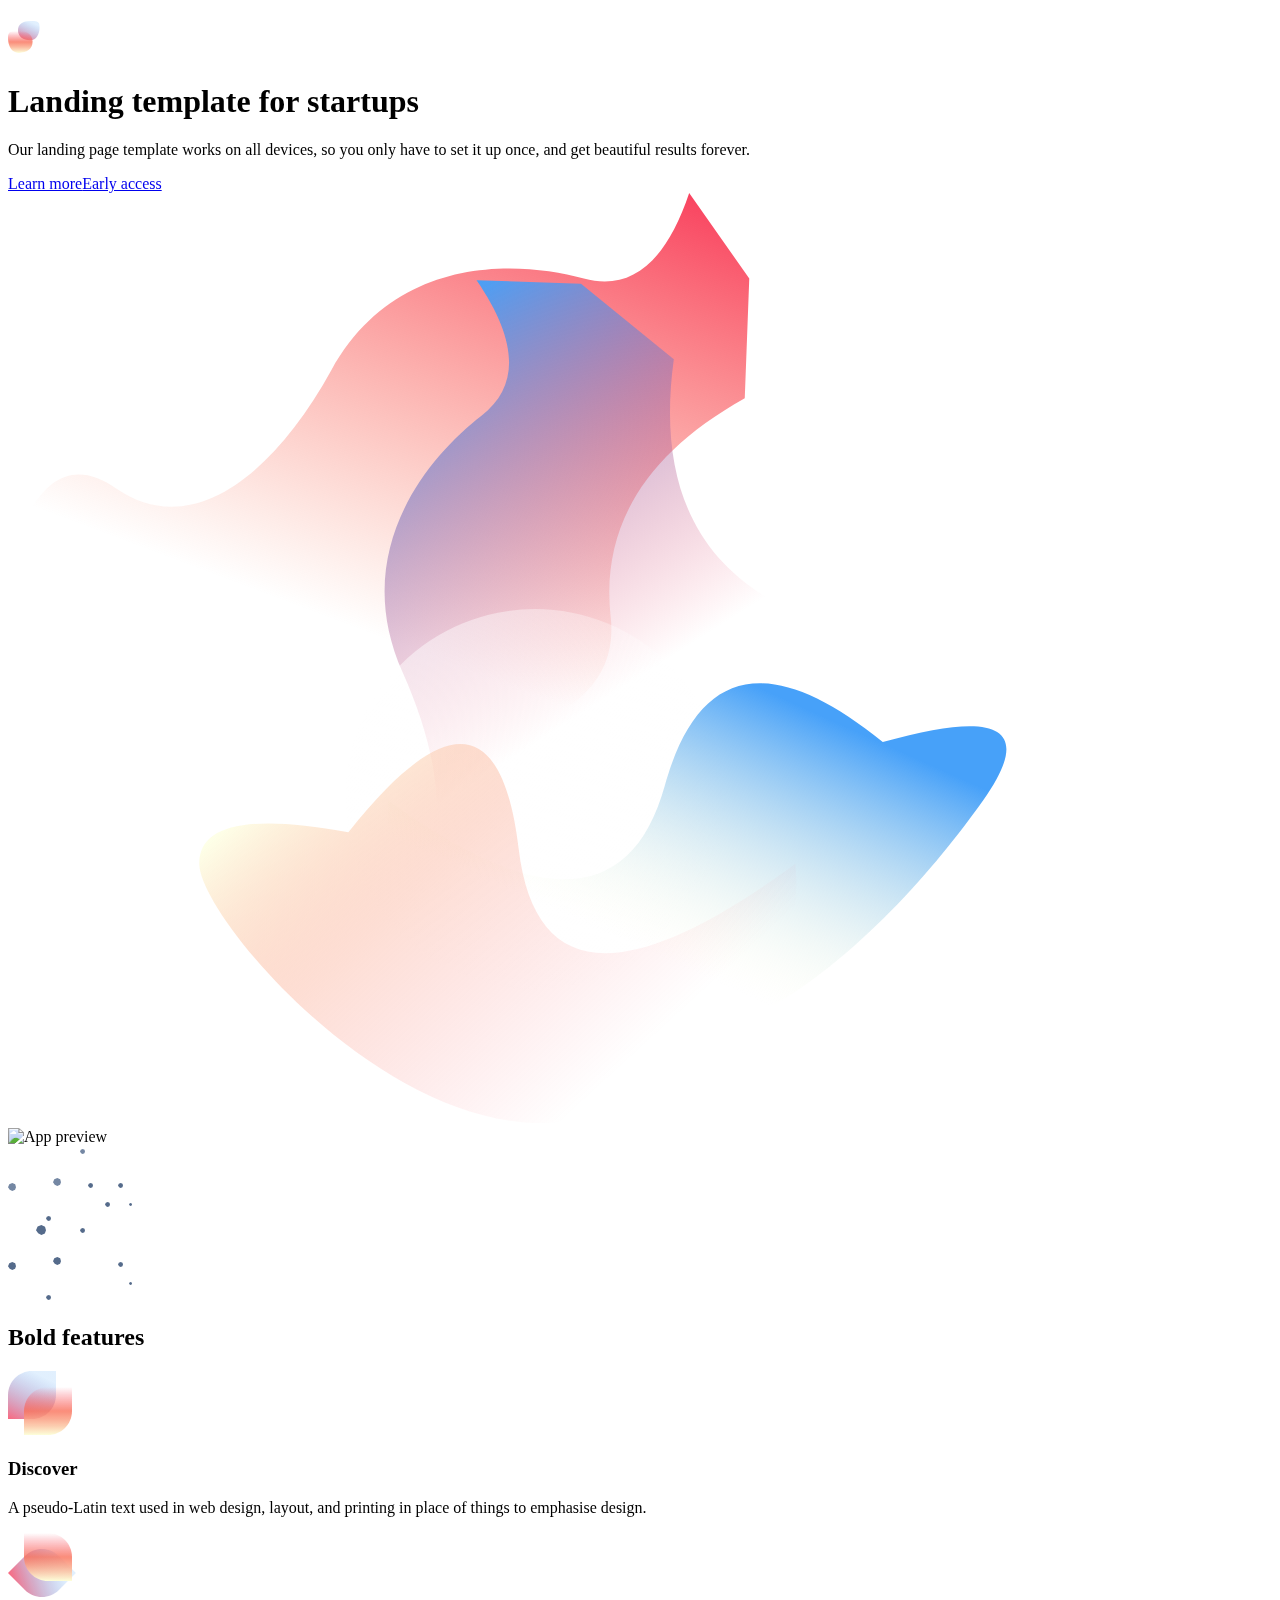
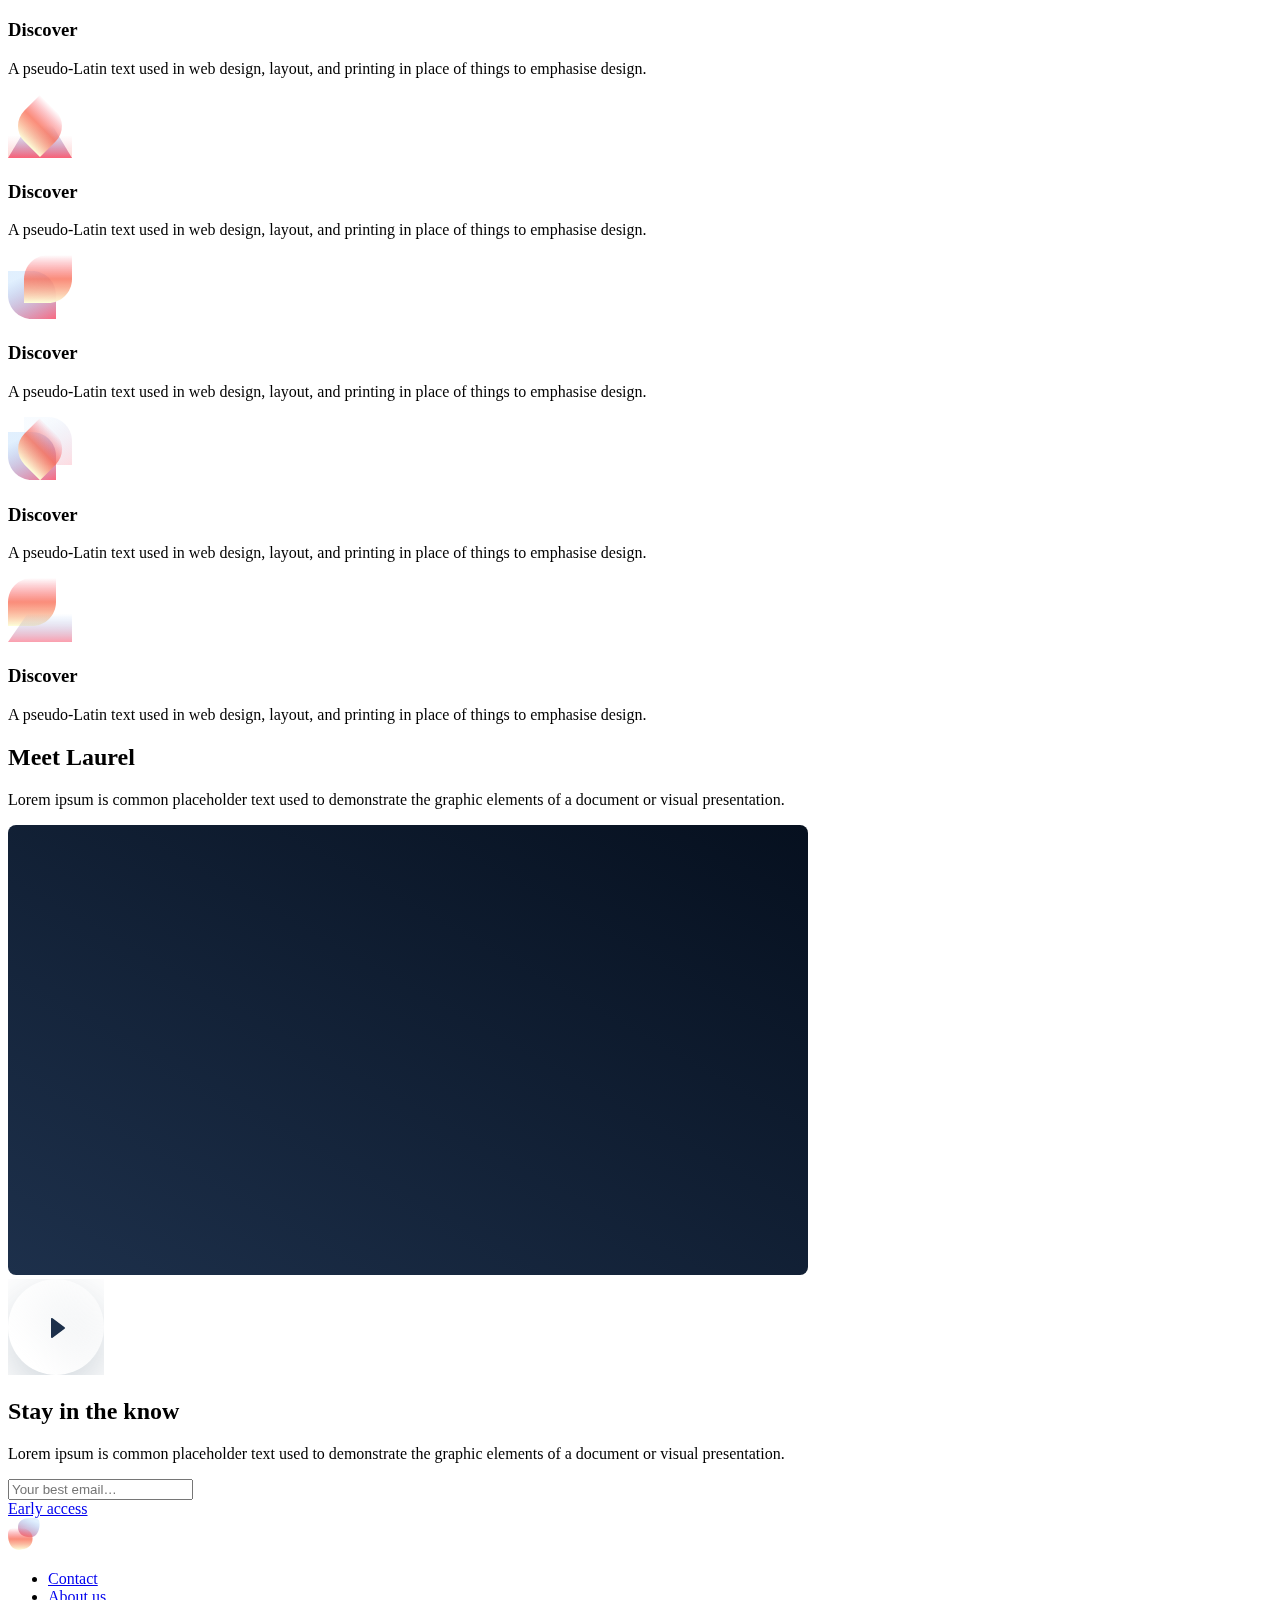
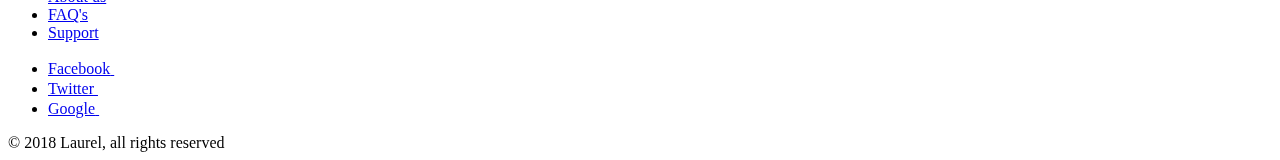
==== index.html @ 04297163 "Test 1 (to root dir)" ====
<!DOCTYPE html>
<html lang="en" class="no-js">
<head>
    <meta charset="utf-8">
    <meta http-equiv="X-UA-Compatible" content="IE=edge">
    <meta name="viewport" content="width=device-width, initial-scale=1">
    <title>Laurel Template</title>
    <link href="https://fonts.googleapis.com/css?family=Heebo:400,500,700|Playfair+Display:700" rel="stylesheet">
    <link rel="stylesheet" href="dist/css/style.css">
    <script src="https://unpkg.com/scrollreveal@4.0.0/dist/scrollreveal.min.js"></script>
</head>
<body class="is-boxed has-animations">
    <div class="body-wrap boxed-container">
        <header class="site-header">
            <div class="container">
                <div class="site-header-inner">
                    <div class="brand header-brand">
                        <h1 class="m-0">
                            <a href="#">
								<svg width="32" height="32" viewBox="0 0 32 32" xmlns="http://www.w3.org/2000/svg">
									<title>Laurel</title>
								    <defs>
								        <linearGradient x1="0%" y1="100%" x2="50%" y2="0%" id="logo-a">
								            <stop stop-color="#F9425F" stop-opacity=".8" offset="0%"/>
								            <stop stop-color="#47A1F9" stop-opacity=".16" offset="100%"/>
								        </linearGradient>
								        <linearGradient x1="50%" y1="100%" x2="50%" y2="0%" id="logo-b">
								            <stop stop-color="#FDFFDA" offset="0%"/>
								            <stop stop-color="#F97059" stop-opacity=".798" offset="49.935%"/>
								            <stop stop-color="#F9425F" stop-opacity="0" offset="100%"/>
								        </linearGradient>
								    </defs>
								    <g fill="none" fill-rule="evenodd">
								        <path d="M22 19.22c6.627 0 9.593-6.415 9.593-13.042C31.593-.45 28.627.007 22 .007S10 2.683 10 9.31c0 6.628 5.373 9.91 12 9.91z" fill="url(#logo-a)"/>
								        <path d="M13.666 31.889c7.547 0 10.924-7.307 10.924-14.854 0-7.547-3.377-7.027-10.924-7.027C6.118 10.008 0 13.055 0 20.603c0 7.547 6.118 11.286 13.666 11.286z" fill="url(#logo-b)" transform="matrix(-1 0 0 1 24.59 0)"/>
								    </g>
								</svg>
                            </a>
                        </h1>
                    </div>
                </div>
            </div>
        </header>

        <main>
            <section class="hero">
                <div class="container">
                    <div class="hero-inner">
						<div class="hero-copy">
	                        <h1 class="hero-title mt-0">Landing template for startups</h1>
	                        <p class="hero-paragraph">Our landing page template works on all devices, so you only have to set it up once, and get beautiful results forever.</p>
	                        <div class="hero-cta"><a class="button button-shadow" href="#">Learn more</a><a class="button button-primary button-shadow" href="#">Early access</a></div>
						</div>
						<div class="hero-app">
							<div class="hero-app-illustration">
								<svg width="999" height="931" xmlns="http://www.w3.org/2000/svg">
								    <defs>
								        <linearGradient x1="92.827%" y1="0%" x2="53.422%" y2="80.087%" id="hero-shape-a">
								            <stop stop-color="#F9425F" offset="0%"/>
								            <stop stop-color="#F97C58" stop-opacity="0" offset="100%"/>
								        </linearGradient>
								        <linearGradient x1="92.827%" y1="0%" x2="53.406%" y2="80.12%" id="hero-shape-b">
								            <stop stop-color="#47A1F9" offset="0%"/>
								            <stop stop-color="#F9425F" stop-opacity="0" offset="80.532%"/>
								            <stop stop-color="#FDFFDA" stop-opacity="0" offset="100%"/>
								        </linearGradient>
								        <linearGradient x1="8.685%" y1="23.733%" x2="85.808%" y2="82.837%" id="hero-shape-c">
								            <stop stop-color="#FFF" stop-opacity=".48" offset="0%"/>
								            <stop stop-color="#FFF" stop-opacity="0" offset="100%"/>
								        </linearGradient>
								        <linearGradient x1="79.483%" y1="15.903%" x2="38.42%" y2="70.124%" id="hero-shape-d">
								            <stop stop-color="#47A1F9" offset="0%"/>
								            <stop stop-color="#FDFFDA" stop-opacity="0" offset="100%"/>
								        </linearGradient>
								        <linearGradient x1="99.037%" y1="26.963%" x2="24.582%" y2="78.557%" id="hero-shape-e">
								            <stop stop-color="#FDFFDA" stop-opacity=".64" offset="0%"/>
								            <stop stop-color="#F97C58" stop-opacity=".24" offset="42.952%"/>
								            <stop stop-color="#F9425F" stop-opacity="0" offset="100%"/>
								        </linearGradient>
								    </defs>
								    <g fill="none" fill-rule="evenodd">
								        <g class="hero-shape-top">
											<g class="is-moving-object is-translating" data-translating-factor="280">
								            	<path d="M680.188 0c-23.36 69.79-58.473 98.3-105.34 85.531-70.301-19.152-189.723-21.734-252.399 91.442-62.676 113.175-144.097 167.832-215.195 118.57C59.855 262.702 24.104 287.85 0 370.988L306.184 566.41c207.164-4.242 305.67-51.612 295.52-142.11-10.152-90.497 34.533-163.55 134.054-219.16l4.512-119.609L680.188 0z" fill="url(#hero-shape-a)" transform="translate(1)"/>
											</g>
											<g class="is-moving-object is-translating" data-translating-factor="100">
												<path d="M817.188 222c-23.36 69.79-58.473 98.3-105.34 85.531-70.301-19.152-189.723-21.734-252.399 91.442-62.676 113.175-144.097 167.832-215.195 118.57-47.399-32.841-83.15-7.693-107.254 75.445L443.184 788.41c207.164-4.242 305.67-51.612 295.52-142.11-10.152-90.497 34.533-163.55 134.054-219.16l4.512-119.609L817.188 222z" fill="url(#hero-shape-b)" transform="rotate(-53 507.635 504.202)"/>
											</g>
								        </g>
								        <g transform="translate(191 416)">
											<g class="is-moving-object is-translating" data-translating-factor="50">
								            	<circle fill="url(#hero-shape-c)" cx="336" cy="190" r="190"/>
											</g>
											<g class="is-moving-object is-translating" data-translating-factor="80">
								            	<path d="M683.766 133.043c-112.048-90.805-184.688-76.302-217.92 43.508-33.23 119.81-125.471 124.8-276.722 14.972-3.156 120.356 53.893 200.09 171.149 239.203 175.882 58.67 346.695-130.398 423.777-239.203 51.388-72.536 17.96-92.03-100.284-58.48z" fill="url(#hero-shape-d)"/>
											</g>
											<g class="is-moving-object is-translating" data-translating-factor="100">
												<path d="M448.206 223.247c-97.52-122.943-154.274-117.426-170.26 16.55C261.958 373.775 169.717 378.766 1.222 254.77c-9.255 95.477 47.794 175.211 171.148 239.203 185.032 95.989 424.986-180.108 424.986-239.203 0-39.396-49.717-49.904-149.15-31.523z" fill="url(#hero-shape-e)" transform="matrix(-1 0 0 1 597.61 0)"/>
											</g>
										</g>
								    </g>
								</svg>
							</div>
							<img class="device-mockup" src="dist/images/iphone-mockup.png" alt="App preview">
                            <div class="hero-app-dots hero-app-dots-1">
								<svg width="124" height="75" xmlns="http://www.w3.org/2000/svg">
								    <g fill="none" fill-rule="evenodd">
								        <path fill="#FFF" d="M33.392 0l3.624 1.667.984 3.53-1.158 3.36L33.392 10l-3.249-1.639L28 5.196l1.62-3.674z"/>
								        <path fill="#7487A3" d="M74.696 3l1.812.833L77 5.598l-.579 1.68L74.696 8l-1.624-.82L72 5.599l.81-1.837z"/>
								        <path fill="#556B8B" d="M40.696 70l1.812.833.492 1.765-.579 1.68-1.725.722-1.624-.82L38 72.599l.81-1.837z"/>
								        <path fill="#7487A3" d="M4.314 37l2.899 1.334L8 41.157l-.926 2.688L4.314 45l-2.6-1.31L0 41.156l1.295-2.94zM49.314 32l2.899 1.334.787 2.823-.926 2.688L49.314 40l-2.6-1.31L45 36.156l1.295-2.94z"/>
								        <path fill="#556B8B" d="M99.696 56l1.812.833.492 1.765-.579 1.68-1.725.722-1.624-.82L97 58.599l.81-1.837zM112.696 37l1.812.833.492 1.765-.579 1.68-1.725.722-1.624-.82L110 39.599l.81-1.837zM82.696 37l1.812.833.492 1.765-.579 1.68-1.725.722-1.624-.82L80 39.599l.81-1.837zM122.618 57l1.087.5.295 1.059-.347 1.008-1.035.433-.975-.492-.643-.95.486-1.101z"/>
								    </g>
								</svg>
                            </div>
							<div class="hero-app-dots hero-app-dots-2">
								<svg width="124" height="75" xmlns="http://www.w3.org/2000/svg">
								    <g fill="none" fill-rule="evenodd">
								        <path fill="#556B8B" d="M33.392 0l3.624 1.667.984 3.53-1.158 3.36L33.392 10l-3.249-1.639L28 5.196l1.62-3.674zM74.696 3l1.812.833L77 5.598l-.579 1.68L74.696 8l-1.624-.82L72 5.599l.81-1.837zM40.696 70l1.812.833.492 1.765-.579 1.68-1.725.722-1.624-.82L38 72.599l.81-1.837zM4.314 37l2.899 1.334L8 41.157l-.926 2.688L4.314 45l-2.6-1.31L0 41.156l1.295-2.94zM49.314 32l2.899 1.334.787 2.823-.926 2.688L49.314 40l-2.6-1.31L45 36.156l1.295-2.94z"/>
								        <path fill="#FFF" d="M99.696 56l1.812.833.492 1.765-.579 1.68-1.725.722-1.624-.82L97 58.599l.81-1.837z"/>
								        <path fill="#556B8B" d="M112.696 37l1.812.833.492 1.765-.579 1.68-1.725.722-1.624-.82L110 39.599l.81-1.837z"/>
								        <path fill="#FFF" d="M82.696 37l1.812.833.492 1.765-.579 1.68-1.725.722-1.624-.82L80 39.599l.81-1.837z"/>
								        <path fill="#556B8B" d="M122.618 57l1.087.5.295 1.059-.347 1.008-1.035.433-.975-.492-.643-.95.486-1.101z"/>
								    </g>
								</svg>
							</div>
						</div>
                    </div>
                </div>
            </section>

            <section class="features section">
                <div class="container">
					<div class="features-inner section-inner has-bottom-divider">
						<h2 class="section-title mt-0">Bold features</h2>
                        <div class="features-wrap">
                            <div class="feature is-revealing">
                                <div class="feature-inner">
                                    <div class="feature-icon">
										<svg width="64" height="64" xmlns="http://www.w3.org/2000/svg">
										    <defs>
										        <linearGradient x1="0%" y1="100%" x2="50%" y2="0%" id="feature-1-a">
										            <stop stop-color="#F9425F" stop-opacity=".8" offset="0%"/>
										            <stop stop-color="#47A1F9" stop-opacity=".16" offset="100%"/>
										        </linearGradient>
										        <linearGradient x1="50%" y1="100%" x2="50%" y2="0%" id="feature-1-b">
										            <stop stop-color="#FDFFDA" offset="0%"/>
										            <stop stop-color="#F97059" stop-opacity=".798" offset="49.935%"/>
										            <stop stop-color="#F9425F" stop-opacity="0" offset="100%"/>
										        </linearGradient>
										    </defs>
										    <g fill="none" fill-rule="evenodd">
										        <path d="M24 48H0V24C0 10.745 10.745 0 24 0h24v24c0 13.255-10.745 24-24 24" fill="url(#feature-1-a)"/>
										        <path d="M40 64H16V40c0-13.255 10.745-24 24-24h24v24c0 13.255-10.745 24-24 24" fill="url(#feature-1-b)"/>
										    </g>
										</svg>
                                    </div>
                                    <h3 class="feature-title mt-24">Discover</h3>
                                    <p class="text-sm mb-0">A pseudo-Latin text used in web design, layout, and printing in place of things to emphasise design.</p>
                                </div>
                            </div>
							<div class="feature is-revealing">
                                <div class="feature-inner">
                                    <div class="feature-icon">
										<svg width="68" height="64" xmlns="http://www.w3.org/2000/svg">
										    <defs>
										        <linearGradient x1="0%" y1="100%" x2="50%" y2="0%" id="feature-2-a">
										            <stop stop-color="#F9425F" stop-opacity=".8" offset="0%"/>
										            <stop stop-color="#47A1F9" stop-opacity=".16" offset="100%"/>
										        </linearGradient>
										        <linearGradient x1="50%" y1="100%" x2="50%" y2="0%" id="feature-2-b">
										            <stop stop-color="#FDFFDA" offset="0%"/>
										            <stop stop-color="#F97059" stop-opacity=".798" offset="49.935%"/>
										            <stop stop-color="#F9425F" stop-opacity="0" offset="100%"/>
										        </linearGradient>
										    </defs>
										    <g fill="none" fill-rule="evenodd">
										        <path d="M9.941 63.941v-24c0-13.255 10.745-24 24-24h24v24c0 13.255-10.745 24-24 24h-24z" fill="url(#feature-2-a)" transform="rotate(45 33.941 39.941)"/>
										        <path d="M16 0v24c0 13.255 10.745 24 24 24h24V24C64 10.745 53.255 0 40 0H16z" fill="url(#feature-2-b)"/>
										    </g>
										</svg>
                                    </div>
                                    <h3 class="feature-title mt-24">Discover</h3>
                                    <p class="text-sm mb-0">A pseudo-Latin text used in web design, layout, and printing in place of things to emphasise design.</p>
                                </div>
                            </div>
                            <div class="feature is-revealing">
                                <div class="feature-inner">
                                    <div class="feature-icon">
										<svg width="64" height="64" xmlns="http://www.w3.org/2000/svg">
										    <defs>
										        <linearGradient x1="50%" y1="100%" x2="50%" y2="43.901%" id="feature-3-a">
										            <stop stop-color="#F97059" stop-opacity=".798" offset="0%"/>
										            <stop stop-color="#F9425F" stop-opacity="0" offset="100%"/>
										        </linearGradient>
										        <linearGradient x1="58.893%" y1="100%" x2="58.893%" y2="18.531%" id="feature-3-b">
										            <stop stop-color="#F9425F" stop-opacity=".8" offset="0%"/>
										            <stop stop-color="#47A1F9" stop-opacity="0" offset="100%"/>
										        </linearGradient>
										        <linearGradient x1="50%" y1="100%" x2="50%" y2="0%" id="feature-3-c">
										            <stop stop-color="#FDFFDA" offset="0%"/>
										            <stop stop-color="#F97059" stop-opacity=".798" offset="49.935%"/>
										            <stop stop-color="#F9425F" stop-opacity="0" offset="100%"/>
										        </linearGradient>
										    </defs>
										    <g fill="none" fill-rule="evenodd">
										        <path fill="url(#feature-3-a)" opacity=".32" d="M0 24h64v40H0z"/>
										        <path fill="url(#feature-3-b)" d="M40 24H24L0 64h64z"/>
										        <path d="M10 10v22c0 12.15 9.85 22 22 22h22V32c0-12.15-9.85-22-22-22H10z" fill="url(#feature-3-c)" transform="rotate(45 32 32)"/>
										    </g>
										</svg>
                                    </div>
                                    <h3 class="feature-title mt-24">Discover</h3>
                                    <p class="text-sm mb-0">A pseudo-Latin text used in web design, layout, and printing in place of things to emphasise design.</p>
                                </div>
                            </div>
                            <div class="feature is-revealing">
                                <div class="feature-inner">
                                    <div class="feature-icon">
										<svg width="64" height="64" xmlns="http://www.w3.org/2000/svg">
										    <defs>
										        <linearGradient x1="0%" y1="100%" x2="50%" y2="0%" id="feature-4-a">
										            <stop stop-color="#F9425F" stop-opacity=".8" offset="0%"/>
										            <stop stop-color="#47A1F9" stop-opacity=".16" offset="100%"/>
										        </linearGradient>
										        <linearGradient x1="50%" y1="100%" x2="50%" y2="0%" id="feature-4-b">
										            <stop stop-color="#FDFFDA" offset="0%"/>
										            <stop stop-color="#F97059" stop-opacity=".798" offset="49.935%"/>
										            <stop stop-color="#F9425F" stop-opacity="0" offset="100%"/>
										        </linearGradient>
										    </defs>
										    <g fill="none" fill-rule="evenodd">
										        <path d="M24 64H0V40c0-13.255 10.745-24 24-24h24v24c0 13.255-10.745 24-24 24" fill="url(#feature-4-a)" transform="matrix(-1 0 0 1 48 0)"/>
										        <path d="M40 48H16V24C16 10.745 26.745 0 40 0h24v24c0 13.255-10.745 24-24 24" fill="url(#feature-4-b)"/>
										    </g>
										</svg>
                                    </div>
                                    <h3 class="feature-title mt-24">Discover</h3>
                                    <p class="text-sm mb-0">A pseudo-Latin text used in web design, layout, and printing in place of things to emphasise design.</p>
                                </div>
                            </div>
							<div class="feature is-revealing">
                                <div class="feature-inner">
                                    <div class="feature-icon">
										<svg width="64" height="64" xmlns="http://www.w3.org/2000/svg">
										    <defs>
										        <linearGradient x1="0%" y1="100%" x2="50%" y2="0%" id="feature-5-a">
										            <stop stop-color="#F9425F" stop-opacity=".8" offset="0%"/>
										            <stop stop-color="#47A1F9" stop-opacity=".16" offset="100%"/>
										        </linearGradient>
										        <linearGradient x1="50%" y1="100%" x2="50%" y2="0%" id="feature-5-b">
										            <stop stop-color="#FDFFDA" offset="0%"/>
										            <stop stop-color="#F97059" stop-opacity=".798" offset="49.935%"/>
										            <stop stop-color="#F9425F" stop-opacity="0" offset="100%"/>
										        </linearGradient>
										    </defs>
										    <g fill="none" fill-rule="evenodd">
										        <path d="M24 63H0V39c0-13.255 10.745-24 24-24h24v24c0 13.255-10.745 24-24 24" fill="url(#feature-5-a)" transform="matrix(-1 0 0 1 48 0)"/>
										        <path d="M40 48H16V24C16 10.745 26.745 0 40 0h24v24c0 13.255-10.745 24-24 24" fill-opacity=".24" fill="url(#feature-5-a)" transform="matrix(-1 0 0 1 80 0)"/>
										        <path d="M10.113 10.113v22c0 12.15 9.85 22 22 22h22v-22c0-12.15-9.85-22-22-22h-22z" fill="url(#feature-5-b)" transform="rotate(45 32.113 32.113)"/>
										    </g>
										</svg>
                                    </div>
                                    <h3 class="feature-title mt-24">Discover</h3>
                                    <p class="text-sm mb-0">A pseudo-Latin text used in web design, layout, and printing in place of things to emphasise design.</p>
                                </div>
                            </div>
                            <div class="feature is-revealing">
                                <div class="feature-inner">
                                    <div class="feature-icon">
										<svg width="64" height="64" xmlns="http://www.w3.org/2000/svg">
										    <defs>
										        <linearGradient x1="50%" y1="100%" x2="50%" y2="0%" id="feature-6-a">
										            <stop stop-color="#FDFFDA" offset="0%"/>
										            <stop stop-color="#F97059" stop-opacity=".798" offset="49.935%"/>
										            <stop stop-color="#F9425F" stop-opacity="0" offset="100%"/>
										        </linearGradient>
										        <linearGradient x1="58.893%" y1="100%" x2="58.893%" y2="18.531%" id="feature-6-b">
										            <stop stop-color="#F9425F" stop-opacity=".8" offset="0%"/>
										            <stop stop-color="#47A1F9" stop-opacity="0" offset="100%"/>
										        </linearGradient>
										    </defs>
										    <g fill="none" fill-rule="evenodd">
										        <path d="M24 48H0V24C0 10.745 10.745 0 24 0h24v24c0 13.255-10.745 24-24 24" fill="url(#feature-6-a)"/>
										        <path fill-opacity=".64" fill="url(#feature-6-b)" d="M24 29.229h40V64H0z"/>
										    </g>
										</svg>
                                    </div>
                                    <h3 class="feature-title mt-24">Discover</h3>
                                    <p class="text-sm mb-0">A pseudo-Latin text used in web design, layout, and printing in place of things to emphasise design.</p>
                                </div>
                            </div>
                        </div>
                    </div>
                </div>
            </section>

            <section class="media section">
                <div class="container-sm">
                    <div class="media-inner section-inner">
                        <div class="media-header text-center">
                            <h2 class="section-title mt-0">Meet Laurel</h2>
                            <p class="section-paragraph mb-0">Lorem ipsum is common placeholder text used to demonstrate the graphic elements of a document or visual presentation.</p>
                        </div>
						<div class="media-canvas">
							<svg width="800" height="450" viewBox="0 0 800 450" xmlns="http://www.w3.org/2000/svg">
							    <defs>
							        <linearGradient x1="100%" y1="0%" x2="0%" y2="100%" id="media-canvas">
							            <stop stop-color="#06101F" offset="0%"/>
							            <stop stop-color="#1D304B" offset="100%"/>
							        </linearGradient>
							    </defs>
							    <rect width="800" height="450" rx="8" fill="url(#media-canvas)" fill-rule="evenodd"/>
							</svg>
							<div class="media-control">
								<svg width="96" height="96" viewBox="0 0 96 96" xmlns="http://www.w3.org/2000/svg">
								    <defs>
								        <linearGradient x1="87.565%" y1="15.873%" x2="17.086%" y2="80.538%" id="media-control">
								            <stop stop-color="#FFF" stop-opacity=".64" offset="0%"/>
								            <stop stop-color="#FFF" offset="100%"/>
								        </linearGradient>
										<filter x="-500%" y="-500%" width="1000%" height="1000%" filterUnits="objectBoundingBox" id="media-shadow">
                                            <feOffset dy="16" in="SourceAlpha" result="shadowOffsetOuter"></feOffset>
                                            <feGaussianBlur stdDeviation="24" in="shadowOffsetOuter" result="shadowBlurOuter"></feGaussianBlur>
                                            <feColorMatrix values="0 0 0 0 0.024 0 0 0 0 0.064 0 0 0 0 0.12 0 0 0 0.24 0" in="shadowBlurOuter"></feColorMatrix>
                                        </filter>
								    </defs>
								    <g fill="none" fill-rule="evenodd">
								        <circle fill="#FFF" cx="48" cy="48" r="48" style="mix-blend-mode:multiply;filter:url(#media-shadow)"/>
										<circle fill="url(#media-control)" cx="48" cy="48" r="48"/>
								        <path d="M44.6 39.2a1.001 1.001 0 0 0-1.6.8v18a1.001 1.001 0 0 0 1.6.8l12-9a.998.998 0 0 0 0-1.6l-12-9z" fill="#1D304B"/>
								    </g>
								</svg>
							</div>
						</div>
                    </div>
                </div>
            </section>

			<section class="newsletter section">
                <div class="container-sm">
                    <div class="newsletter-inner section-inner">
                        <div class="newsletter-header text-center">
                            <h2 class="section-title mt-0">Stay in the know</h2>
                            <p class="section-paragraph">Lorem ipsum is common placeholder text used to demonstrate the graphic elements of a document or visual presentation.</p>
                        </div>
                        <div class="footer-form newsletter-form field field-grouped">
                            <div class="control control-expanded">
                                <input class="input" type="email" name="email" placeholder="Your best email&hellip;">
                            </div>
                            <div class="control">
                                <a class="button button-primary button-block button-shadow" href="#">Early access</a>
                            </div>
                        </div>
                    </div>
                </div>
            </section>
        </main>

        <footer class="site-footer">
            <div class="container">
                <div class="site-footer-inner has-top-divider">
                    <div class="brand footer-brand">
                        <a href="#">
							<svg width="32" height="32" viewBox="0 0 32 32" xmlns="http://www.w3.org/2000/svg">
								<title>Laurel</title>
								<defs>
									<linearGradient x1="0%" y1="100%" x2="50%" y2="0%" id="logo-footer-a">
										<stop stop-color="#F9425F" stop-opacity=".8" offset="0%"/>
										<stop stop-color="#47A1F9" stop-opacity=".16" offset="100%"/>
									</linearGradient>
									<linearGradient x1="50%" y1="100%" x2="50%" y2="0%" id="logo-footer-b">
										<stop stop-color="#FDFFDA" offset="0%"/>
										<stop stop-color="#F97059" stop-opacity=".798" offset="49.935%"/>
										<stop stop-color="#F9425F" stop-opacity="0" offset="100%"/>
									</linearGradient>
								</defs>
								<g fill="none" fill-rule="evenodd">
									<path d="M22 19.22c6.627 0 9.593-6.415 9.593-13.042C31.593-.45 28.627.007 22 .007S10 2.683 10 9.31c0 6.628 5.373 9.91 12 9.91z" fill="url(#logo-footer-a)"/>
									<path d="M13.666 31.889c7.547 0 10.924-7.307 10.924-14.854 0-7.547-3.377-7.027-10.924-7.027C6.118 10.008 0 13.055 0 20.603c0 7.547 6.118 11.286 13.666 11.286z" fill="url(#logo-footer-b)" transform="matrix(-1 0 0 1 24.59 0)"/>
								</g>
							</svg>
                        </a>
                    </div>
                    <ul class="footer-links list-reset">
                        <li>
                            <a href="#">Contact</a>
                        </li>
                        <li>
                            <a href="#">About us</a>
                        </li>
                        <li>
                            <a href="#">FAQ's</a>
                        </li>
                        <li>
                            <a href="#">Support</a>
                        </li>
                    </ul>
                    <ul class="footer-social-links list-reset">
                        <li>
                            <a href="#">
                                <span class="screen-reader-text">Facebook</span>
                                <svg width="16" height="16" xmlns="http://www.w3.org/2000/svg">
                                    <path d="M6.023 16L6 9H3V6h3V4c0-2.7 1.672-4 4.08-4 1.153 0 2.144.086 2.433.124v2.821h-1.67c-1.31 0-1.563.623-1.563 1.536V6H13l-1 3H9.28v7H6.023z" fill="#FFF"/>
                                </svg>
                            </a>
                        </li>
                        <li>
                            <a href="#">
                                <span class="screen-reader-text">Twitter</span>
                                <svg width="16" height="16" xmlns="http://www.w3.org/2000/svg">
                                    <path d="M16 3c-.6.3-1.2.4-1.9.5.7-.4 1.2-1 1.4-1.8-.6.4-1.3.6-2.1.8-.6-.6-1.5-1-2.4-1-1.7 0-3.2 1.5-3.2 3.3 0 .3 0 .5.1.7-2.7-.1-5.2-1.4-6.8-3.4-.3.5-.4 1-.4 1.7 0 1.1.6 2.1 1.5 2.7-.5 0-1-.2-1.5-.4C.7 7.7 1.8 9 3.3 9.3c-.3.1-.6.1-.9.1-.2 0-.4 0-.6-.1.4 1.3 1.6 2.3 3.1 2.3-1.1.9-2.5 1.4-4.1 1.4H0c1.5.9 3.2 1.5 5 1.5 6 0 9.3-5 9.3-9.3v-.4C15 4.3 15.6 3.7 16 3z" fill="#FFF"/>
                                </svg>
                            </a>
                        </li>
                        <li>
                            <a href="#">
                                <span class="screen-reader-text">Google</span>
                                <svg width="16" height="16" xmlns="http://www.w3.org/2000/svg">
                                    <path d="M7.9 7v2.4H12c-.2 1-1.2 3-4 3-2.4 0-4.3-2-4.3-4.4 0-2.4 2-4.4 4.3-4.4 1.4 0 2.3.6 2.8 1.1l1.9-1.8C11.5 1.7 9.9 1 8 1 4.1 1 1 4.1 1 8s3.1 7 7 7c4 0 6.7-2.8 6.7-6.8 0-.5 0-.8-.1-1.2H7.9z" fill="#FFF"/>
                                </svg>
                            </a>
                        </li>
                    </ul>
                    <div class="footer-copyright">&copy; 2018 Laurel, all rights reserved</div>
                </div>
            </div>
        </footer>
    </div>

    <script src="dist/js/main.min.js"></script>
</body>
</html>
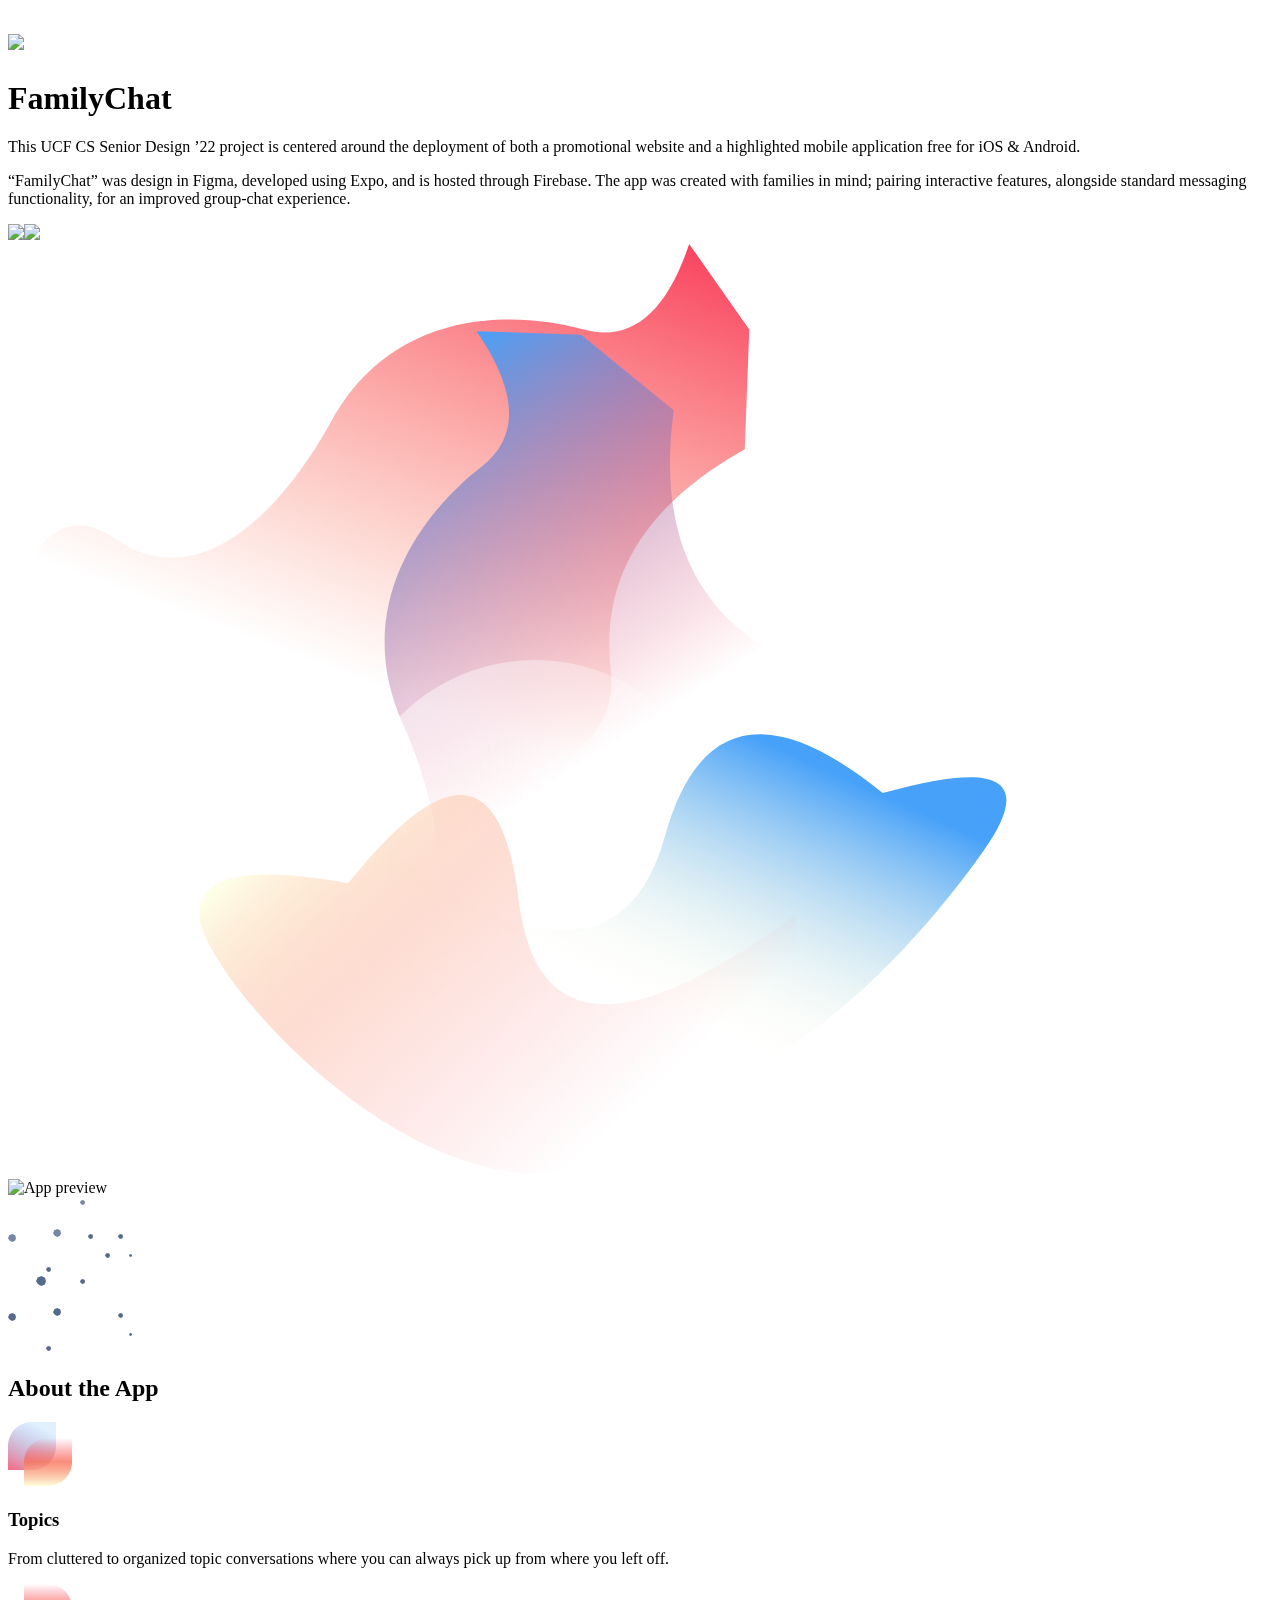
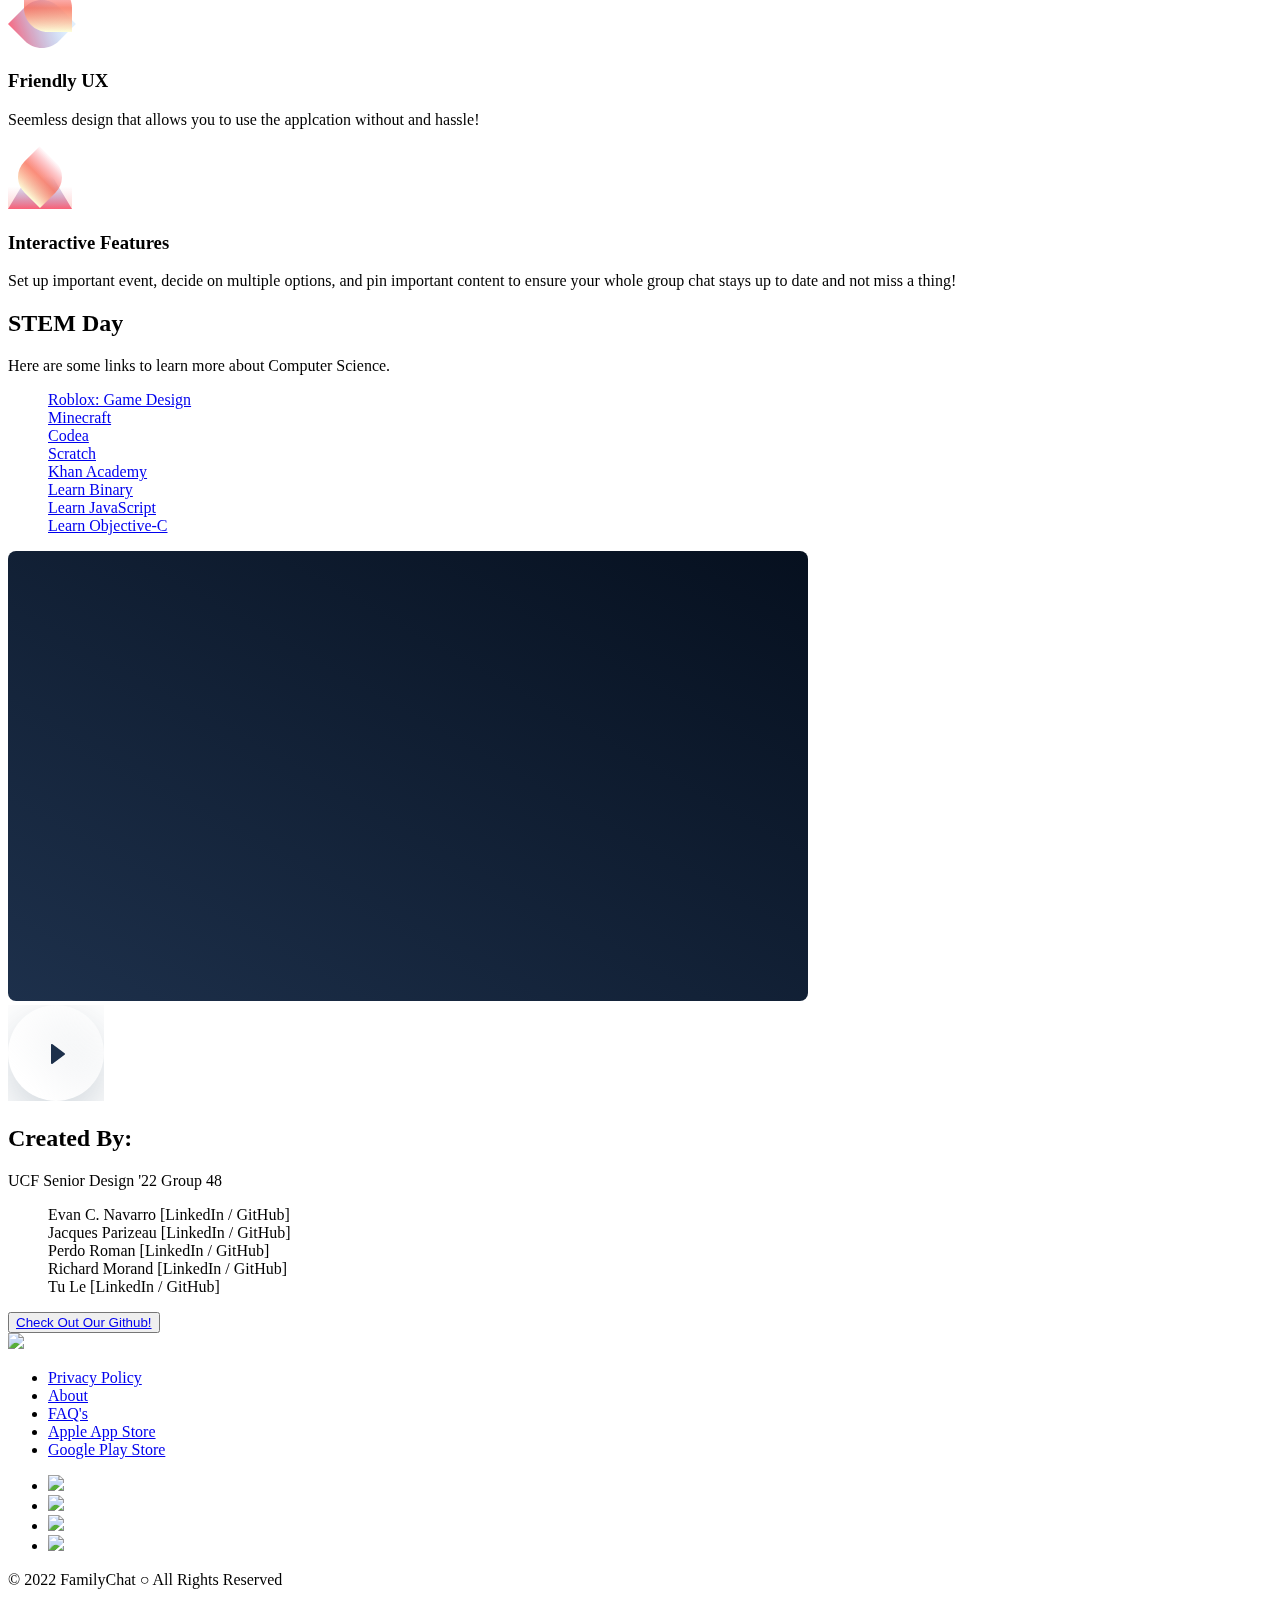
==== commit e4dd228c: "Update index.html" ====
--- a/index.html
+++ b/index.html
@@ -4,10 +4,21 @@
     <meta charset="utf-8">
     <meta http-equiv="X-UA-Compatible" content="IE=edge">
     <meta name="viewport" content="width=device-width, initial-scale=1">
-    <title>Laurel Template</title>
+    <title>Family Chat</title>
     <link href="https://fonts.googleapis.com/css?family=Heebo:400,500,700|Playfair+Display:700" rel="stylesheet">
     <link rel="stylesheet" href="dist/css/style.css">
     <script src="https://unpkg.com/scrollreveal@4.0.0/dist/scrollreveal.min.js"></script>
+
+	<style>
+		a.gitHubButton {
+			width: 100;
+			height: 30;
+			color: whitesmoke;
+			border-radius: 30;
+			border-style: solid;
+
+		}
+	</style>
 </head>
 <body class="is-boxed has-animations">
     <div class="body-wrap boxed-container">
@@ -17,24 +28,8 @@
                     <div class="brand header-brand">
                         <h1 class="m-0">
                             <a href="#">
-								<svg width="32" height="32" viewBox="0 0 32 32" xmlns="http://www.w3.org/2000/svg">
-									<title>Laurel</title>
-								    <defs>
-								        <linearGradient x1="0%" y1="100%" x2="50%" y2="0%" id="logo-a">
-								            <stop stop-color="#F9425F" stop-opacity=".8" offset="0%"/>
-								            <stop stop-color="#47A1F9" stop-opacity=".16" offset="100%"/>
-								        </linearGradient>
-								        <linearGradient x1="50%" y1="100%" x2="50%" y2="0%" id="logo-b">
-								            <stop stop-color="#FDFFDA" offset="0%"/>
-								            <stop stop-color="#F97059" stop-opacity=".798" offset="49.935%"/>
-								            <stop stop-color="#F9425F" stop-opacity="0" offset="100%"/>
-								        </linearGradient>
-								    </defs>
-								    <g fill="none" fill-rule="evenodd">
-								        <path d="M22 19.22c6.627 0 9.593-6.415 9.593-13.042C31.593-.45 28.627.007 22 .007S10 2.683 10 9.31c0 6.628 5.373 9.91 12 9.91z" fill="url(#logo-a)"/>
-								        <path d="M13.666 31.889c7.547 0 10.924-7.307 10.924-14.854 0-7.547-3.377-7.027-10.924-7.027C6.118 10.008 0 13.055 0 20.603c0 7.547 6.118 11.286 13.666 11.286z" fill="url(#logo-b)" transform="matrix(-1 0 0 1 24.59 0)"/>
-								    </g>
-								</svg>
+							 <img width="30" src="./dist/images/speech.png">
+								    
                             </a>
                         </h1>
                     </div>
@@ -47,9 +42,12 @@
                 <div class="container">
                     <div class="hero-inner">
 						<div class="hero-copy">
-	                        <h1 class="hero-title mt-0">Landing template for startups</h1>
-	                        <p class="hero-paragraph">Our landing page template works on all devices, so you only have to set it up once, and get beautiful results forever.</p>
-	                        <div class="hero-cta"><a class="button button-shadow" href="#">Learn more</a><a class="button button-primary button-shadow" href="#">Early access</a></div>
+	                        <h1 class="hero-title mt-0">FamilyChat</h1>
+	                        <p class="hero-paragraph">This UCF CS Senior Design ’22 project is centered around the deployment of both a promotional website and a highlighted mobile application free for iOS & Android.</p>
+							<p class="'hero-paragraph">“FamilyChat” was design in Figma, developed using Expo, and is hosted through Firebase. The app was created with families in mind; pairing interactive features, alongside standard messaging functionality, for an improved group-chat experience.</p>
+	                        
+							<div class="hero-cta"><img width="180" src="dist/images/button_AppleAppStore.png" atl="Apple Coming Soon Button"><img width="180" src="dist/images/button_GooglePlayStore.png" atl="Google Coming Soon Button"></div>
+							<!-- <div class="hero-cta"><a class="button button-shadow" href="#">Learn more</a><a class="button button-primary button-shadow" href="#">Early access</a></div> -->
 						</div>
 						<div class="hero-app">
 							<div class="hero-app-illustration">
@@ -132,7 +130,7 @@
             <section class="features section">
                 <div class="container">
 					<div class="features-inner section-inner has-bottom-divider">
-						<h2 class="section-title mt-0">Bold features</h2>
+						<h2 class="section-title mt-0">About the App</h2>
                         <div class="features-wrap">
                             <div class="feature is-revealing">
                                 <div class="feature-inner">
@@ -155,8 +153,8 @@
 										    </g>
 										</svg>
                                     </div>
-                                    <h3 class="feature-title mt-24">Discover</h3>
-                                    <p class="text-sm mb-0">A pseudo-Latin text used in web design, layout, and printing in place of things to emphasise design.</p>
+                                    <h3 class="feature-title mt-24">Topics</h3>
+                                    <p class="text-sm mb-0">From cluttered to organized topic conversations where you can always pick up from where you left off.</p>
                                 </div>
                             </div>
 							<div class="feature is-revealing">
@@ -180,8 +178,8 @@
 										    </g>
 										</svg>
                                     </div>
-                                    <h3 class="feature-title mt-24">Discover</h3>
-                                    <p class="text-sm mb-0">A pseudo-Latin text used in web design, layout, and printing in place of things to emphasise design.</p>
+                                    <h3 class="feature-title mt-24">Friendly UX</h3>
+                                    <p class="text-sm mb-0"> Seemless design that allows you to use the applcation without and hassle!</p>
                                 </div>
                             </div>
                             <div class="feature is-revealing">
@@ -210,86 +208,11 @@
 										    </g>
 										</svg>
                                     </div>
-                                    <h3 class="feature-title mt-24">Discover</h3>
-                                    <p class="text-sm mb-0">A pseudo-Latin text used in web design, layout, and printing in place of things to emphasise design.</p>
+                                    <h3 class="feature-title mt-24">Interactive Features</h3>
+                                    <p class="text-sm mb-0"> Set up important event, decide on multiple options, and pin important content to ensure your whole group chat stays up to date and not miss a thing! </p>
                                 </div>
                             </div>
-                            <div class="feature is-revealing">
-                                <div class="feature-inner">
-                                    <div class="feature-icon">
-										<svg width="64" height="64" xmlns="http://www.w3.org/2000/svg">
-										    <defs>
-										        <linearGradient x1="0%" y1="100%" x2="50%" y2="0%" id="feature-4-a">
-										            <stop stop-color="#F9425F" stop-opacity=".8" offset="0%"/>
-										            <stop stop-color="#47A1F9" stop-opacity=".16" offset="100%"/>
-										        </linearGradient>
-										        <linearGradient x1="50%" y1="100%" x2="50%" y2="0%" id="feature-4-b">
-										            <stop stop-color="#FDFFDA" offset="0%"/>
-										            <stop stop-color="#F97059" stop-opacity=".798" offset="49.935%"/>
-										            <stop stop-color="#F9425F" stop-opacity="0" offset="100%"/>
-										        </linearGradient>
-										    </defs>
-										    <g fill="none" fill-rule="evenodd">
-										        <path d="M24 64H0V40c0-13.255 10.745-24 24-24h24v24c0 13.255-10.745 24-24 24" fill="url(#feature-4-a)" transform="matrix(-1 0 0 1 48 0)"/>
-										        <path d="M40 48H16V24C16 10.745 26.745 0 40 0h24v24c0 13.255-10.745 24-24 24" fill="url(#feature-4-b)"/>
-										    </g>
-										</svg>
-                                    </div>
-                                    <h3 class="feature-title mt-24">Discover</h3>
-                                    <p class="text-sm mb-0">A pseudo-Latin text used in web design, layout, and printing in place of things to emphasise design.</p>
-                                </div>
-                            </div>
-							<div class="feature is-revealing">
-                                <div class="feature-inner">
-                                    <div class="feature-icon">
-										<svg width="64" height="64" xmlns="http://www.w3.org/2000/svg">
-										    <defs>
-										        <linearGradient x1="0%" y1="100%" x2="50%" y2="0%" id="feature-5-a">
-										            <stop stop-color="#F9425F" stop-opacity=".8" offset="0%"/>
-										            <stop stop-color="#47A1F9" stop-opacity=".16" offset="100%"/>
-										        </linearGradient>
-										        <linearGradient x1="50%" y1="100%" x2="50%" y2="0%" id="feature-5-b">
-										            <stop stop-color="#FDFFDA" offset="0%"/>
-										            <stop stop-color="#F97059" stop-opacity=".798" offset="49.935%"/>
-										            <stop stop-color="#F9425F" stop-opacity="0" offset="100%"/>
-										        </linearGradient>
-										    </defs>
-										    <g fill="none" fill-rule="evenodd">
-										        <path d="M24 63H0V39c0-13.255 10.745-24 24-24h24v24c0 13.255-10.745 24-24 24" fill="url(#feature-5-a)" transform="matrix(-1 0 0 1 48 0)"/>
-										        <path d="M40 48H16V24C16 10.745 26.745 0 40 0h24v24c0 13.255-10.745 24-24 24" fill-opacity=".24" fill="url(#feature-5-a)" transform="matrix(-1 0 0 1 80 0)"/>
-										        <path d="M10.113 10.113v22c0 12.15 9.85 22 22 22h22v-22c0-12.15-9.85-22-22-22h-22z" fill="url(#feature-5-b)" transform="rotate(45 32.113 32.113)"/>
-										    </g>
-										</svg>
-                                    </div>
-                                    <h3 class="feature-title mt-24">Discover</h3>
-                                    <p class="text-sm mb-0">A pseudo-Latin text used in web design, layout, and printing in place of things to emphasise design.</p>
-                                </div>
-                            </div>
-                            <div class="feature is-revealing">
-                                <div class="feature-inner">
-                                    <div class="feature-icon">
-										<svg width="64" height="64" xmlns="http://www.w3.org/2000/svg">
-										    <defs>
-										        <linearGradient x1="50%" y1="100%" x2="50%" y2="0%" id="feature-6-a">
-										            <stop stop-color="#FDFFDA" offset="0%"/>
-										            <stop stop-color="#F97059" stop-opacity=".798" offset="49.935%"/>
-										            <stop stop-color="#F9425F" stop-opacity="0" offset="100%"/>
-										        </linearGradient>
-										        <linearGradient x1="58.893%" y1="100%" x2="58.893%" y2="18.531%" id="feature-6-b">
-										            <stop stop-color="#F9425F" stop-opacity=".8" offset="0%"/>
-										            <stop stop-color="#47A1F9" stop-opacity="0" offset="100%"/>
-										        </linearGradient>
-										    </defs>
-										    <g fill="none" fill-rule="evenodd">
-										        <path d="M24 48H0V24C0 10.745 10.745 0 24 0h24v24c0 13.255-10.745 24-24 24" fill="url(#feature-6-a)"/>
-										        <path fill-opacity=".64" fill="url(#feature-6-b)" d="M24 29.229h40V64H0z"/>
-										    </g>
-										</svg>
-                                    </div>
-                                    <h3 class="feature-title mt-24">Discover</h3>
-                                    <p class="text-sm mb-0">A pseudo-Latin text used in web design, layout, and printing in place of things to emphasise design.</p>
-                                </div>
-                            </div>
+                            
                         </div>
                     </div>
                 </div>
@@ -299,8 +222,19 @@
                 <div class="container-sm">
                     <div class="media-inner section-inner">
                         <div class="media-header text-center">
-                            <h2 class="section-title mt-0">Meet Laurel</h2>
-                            <p class="section-paragraph mb-0">Lorem ipsum is common placeholder text used to demonstrate the graphic elements of a document or visual presentation.</p>
+                            <h2 class="section-title mt-0">STEM Day</h2>
+                            <p class="section-paragraph mb-0">Here are some links to learn more about Computer Science.</p>
+							<ul style="list-style: none;">
+
+								<li><a href="https://education.roblox.com/en-us/resources/intro-to-game-design-and-coding">Roblox: Game Design </a></li>
+								<li><a href="https://code.org/minecraft">Minecraft</a></li>
+								<li><a href="https://codea.io">Codea</a></li>
+								<li><a href="https://scratch.mit.edu">Scratch</a></li>
+								<li><a href="https://www.khanacademy.org/computing/computer-programming">Khan Academy</a></li>								<li><a href="https://thekidshouldseethis.com/post/how-exactly-does-binary-code-work">Learn Binary</a></li>
+								<li><a href="https://www.tutorialspoint.com/javascript/javascript_tutorial.pdf"> Learn JavaScript</a></li>
+								<li><a href="https://www.tutorialspoint.com/objective_c/objective_c_tutorial.pdf"> Learn Objective-C</a></li>
+								
+							</ul>
                         </div>
 						<div class="media-canvas">
 							<svg width="800" height="450" viewBox="0 0 800 450" xmlns="http://www.w3.org/2000/svg">
@@ -341,17 +275,38 @@
                 <div class="container-sm">
                     <div class="newsletter-inner section-inner">
                         <div class="newsletter-header text-center">
-                            <h2 class="section-title mt-0">Stay in the know</h2>
-                            <p class="section-paragraph">Lorem ipsum is common placeholder text used to demonstrate the graphic elements of a document or visual presentation.</p>
-                        </div>
-                        <div class="footer-form newsletter-form field field-grouped">
-                            <div class="control control-expanded">
-                                <input class="input" type="email" name="email" placeholder="Your best email&hellip;">
-                            </div>
-                            <div class="control">
-                                <a class="button button-primary button-block button-shadow" href="#">Early access</a>
-                            </div>
-                        </div>
+                            <h2 class="section-title mt-0">Created By:</h2>
+                            <p class="section-paragraph">UCF Senior Design '22 Group 48</p>
+							<ul style="list-style: none;">
+								<li>Evan C. Navarro 
+									<a src="https://www.linkedin.com/in/EvanCNavarro/">[LinkedIn /</a>
+									<a src="https://github.com/EvanCNavarro">GitHub]</a>
+								</li>
+								<li>Jacques Parizeau 
+									<a src="https://www.linkedin.com/in/jjparizeau/">[LinkedIn /</a>
+									<a src="https://github.com/parizeaujj">GitHub]</a>
+									<a></a>
+								</li>
+								<li>Perdo Roman 
+									<a src="https://www.linkedin.com/in/pedro-roman-profile/">[LinkedIn /</a>
+									<a src="https://github.com/proman655">GitHub]</a>
+								</li>
+								<li>Richard Morand 
+									<a src="https://www.linkedin.com/in/richard-m-7a5235208/">[LinkedIn /</a>
+									<a src="https://github.com/MorandR">GitHub]</a>
+								</li>
+								<li>Tu Le 
+									<a src="https://www.linkedin.com/in/connect-tu-le/">[LinkedIn /</a>
+									<a src="https://github.com/tule1102">GitHub]</a>
+								</li>
+								
+							</ul>
+
+							
+								<button class="gitHubButton">
+									<a  href="https://github.com/UCF-SD-Group-48">Check Out Our Github!</a>
+								</button>
+							
                     </div>
                 </div>
             </section>
@@ -362,67 +317,49 @@
                 <div class="site-footer-inner has-top-divider">
                     <div class="brand footer-brand">
                         <a href="#">
-							<svg width="32" height="32" viewBox="0 0 32 32" xmlns="http://www.w3.org/2000/svg">
-								<title>Laurel</title>
-								<defs>
-									<linearGradient x1="0%" y1="100%" x2="50%" y2="0%" id="logo-footer-a">
-										<stop stop-color="#F9425F" stop-opacity=".8" offset="0%"/>
-										<stop stop-color="#47A1F9" stop-opacity=".16" offset="100%"/>
-									</linearGradient>
-									<linearGradient x1="50%" y1="100%" x2="50%" y2="0%" id="logo-footer-b">
-										<stop stop-color="#FDFFDA" offset="0%"/>
-										<stop stop-color="#F97059" stop-opacity=".798" offset="49.935%"/>
-										<stop stop-color="#F9425F" stop-opacity="0" offset="100%"/>
-									</linearGradient>
-								</defs>
-								<g fill="none" fill-rule="evenodd">
-									<path d="M22 19.22c6.627 0 9.593-6.415 9.593-13.042C31.593-.45 28.627.007 22 .007S10 2.683 10 9.31c0 6.628 5.373 9.91 12 9.91z" fill="url(#logo-footer-a)"/>
-									<path d="M13.666 31.889c7.547 0 10.924-7.307 10.924-14.854 0-7.547-3.377-7.027-10.924-7.027C6.118 10.008 0 13.055 0 20.603c0 7.547 6.118 11.286 13.666 11.286z" fill="url(#logo-footer-b)" transform="matrix(-1 0 0 1 24.59 0)"/>
-								</g>
-							</svg>
+							<img width='30' src="dist/images/speech.png">
                         </a>
                     </div>
                     <ul class="footer-links list-reset">
                         <li>
-                            <a href="#">Contact</a>
-                        </li>
-                        <li>
-                            <a href="#">About us</a>
+                            <a href="#">Privacy Policy</a>
+                        </li>
+                        <li>
+                            <a href="#">About</a>
                         </li>
                         <li>
                             <a href="#">FAQ's</a>
                         </li>
                         <li>
-                            <a href="#">Support</a>
+                            <a href="#">Apple App Store</a>
+                        </li>
+						<li>
+                            <a href="#">Google Play Store</a>
                         </li>
                     </ul>
                     <ul class="footer-social-links list-reset">
                         <li>
                             <a href="#">
-                                <span class="screen-reader-text">Facebook</span>
-                                <svg width="16" height="16" xmlns="http://www.w3.org/2000/svg">
-                                    <path d="M6.023 16L6 9H3V6h3V4c0-2.7 1.672-4 4.08-4 1.153 0 2.144.086 2.433.124v2.821h-1.67c-1.31 0-1.563.623-1.563 1.536V6H13l-1 3H9.28v7H6.023z" fill="#FFF"/>
-                                </svg>
-                            </a>
-                        </li>
-                        <li>
-                            <a href="#">
-                                <span class="screen-reader-text">Twitter</span>
-                                <svg width="16" height="16" xmlns="http://www.w3.org/2000/svg">
-                                    <path d="M16 3c-.6.3-1.2.4-1.9.5.7-.4 1.2-1 1.4-1.8-.6.4-1.3.6-2.1.8-.6-.6-1.5-1-2.4-1-1.7 0-3.2 1.5-3.2 3.3 0 .3 0 .5.1.7-2.7-.1-5.2-1.4-6.8-3.4-.3.5-.4 1-.4 1.7 0 1.1.6 2.1 1.5 2.7-.5 0-1-.2-1.5-.4C.7 7.7 1.8 9 3.3 9.3c-.3.1-.6.1-.9.1-.2 0-.4 0-.6-.1.4 1.3 1.6 2.3 3.1 2.3-1.1.9-2.5 1.4-4.1 1.4H0c1.5.9 3.2 1.5 5 1.5 6 0 9.3-5 9.3-9.3v-.4C15 4.3 15.6 3.7 16 3z" fill="#FFF"/>
-                                </svg>
-                            </a>
-                        </li>
-                        <li>
-                            <a href="#">
-                                <span class="screen-reader-text">Google</span>
-                                <svg width="16" height="16" xmlns="http://www.w3.org/2000/svg">
-                                    <path d="M7.9 7v2.4H12c-.2 1-1.2 3-4 3-2.4 0-4.3-2-4.3-4.4 0-2.4 2-4.4 4.3-4.4 1.4 0 2.3.6 2.8 1.1l1.9-1.8C11.5 1.7 9.9 1 8 1 4.1 1 1 4.1 1 8s3.1 7 7 7c4 0 6.7-2.8 6.7-6.8 0-.5 0-.8-.1-1.2H7.9z" fill="#FFF"/>
-                                </svg>
+                               <img width='30' src="dist/images/firebase.png">
+                            </a>
+                        </li>
+                        <li>
+                            <a href="#">
+                                <img width='30' src="dist/images/rn.png">
+                            </a>
+                        </li>
+                        <li>
+                            <a href="#">
+								<img width='30' src="dist/images/vsCode.png">
+                            </a>
+                        </li>
+						<li>
+                            <a href="#">
+								<img width='30' src="dist/images/figma.png">
                             </a>
                         </li>
                     </ul>
-                    <div class="footer-copyright">&copy; 2018 Laurel, all rights reserved</div>
+                    <div class="footer-copyright">&copy; 2022 FamilyChat ○ All Rights Reserved</div>
                 </div>
             </div>
         </footer>
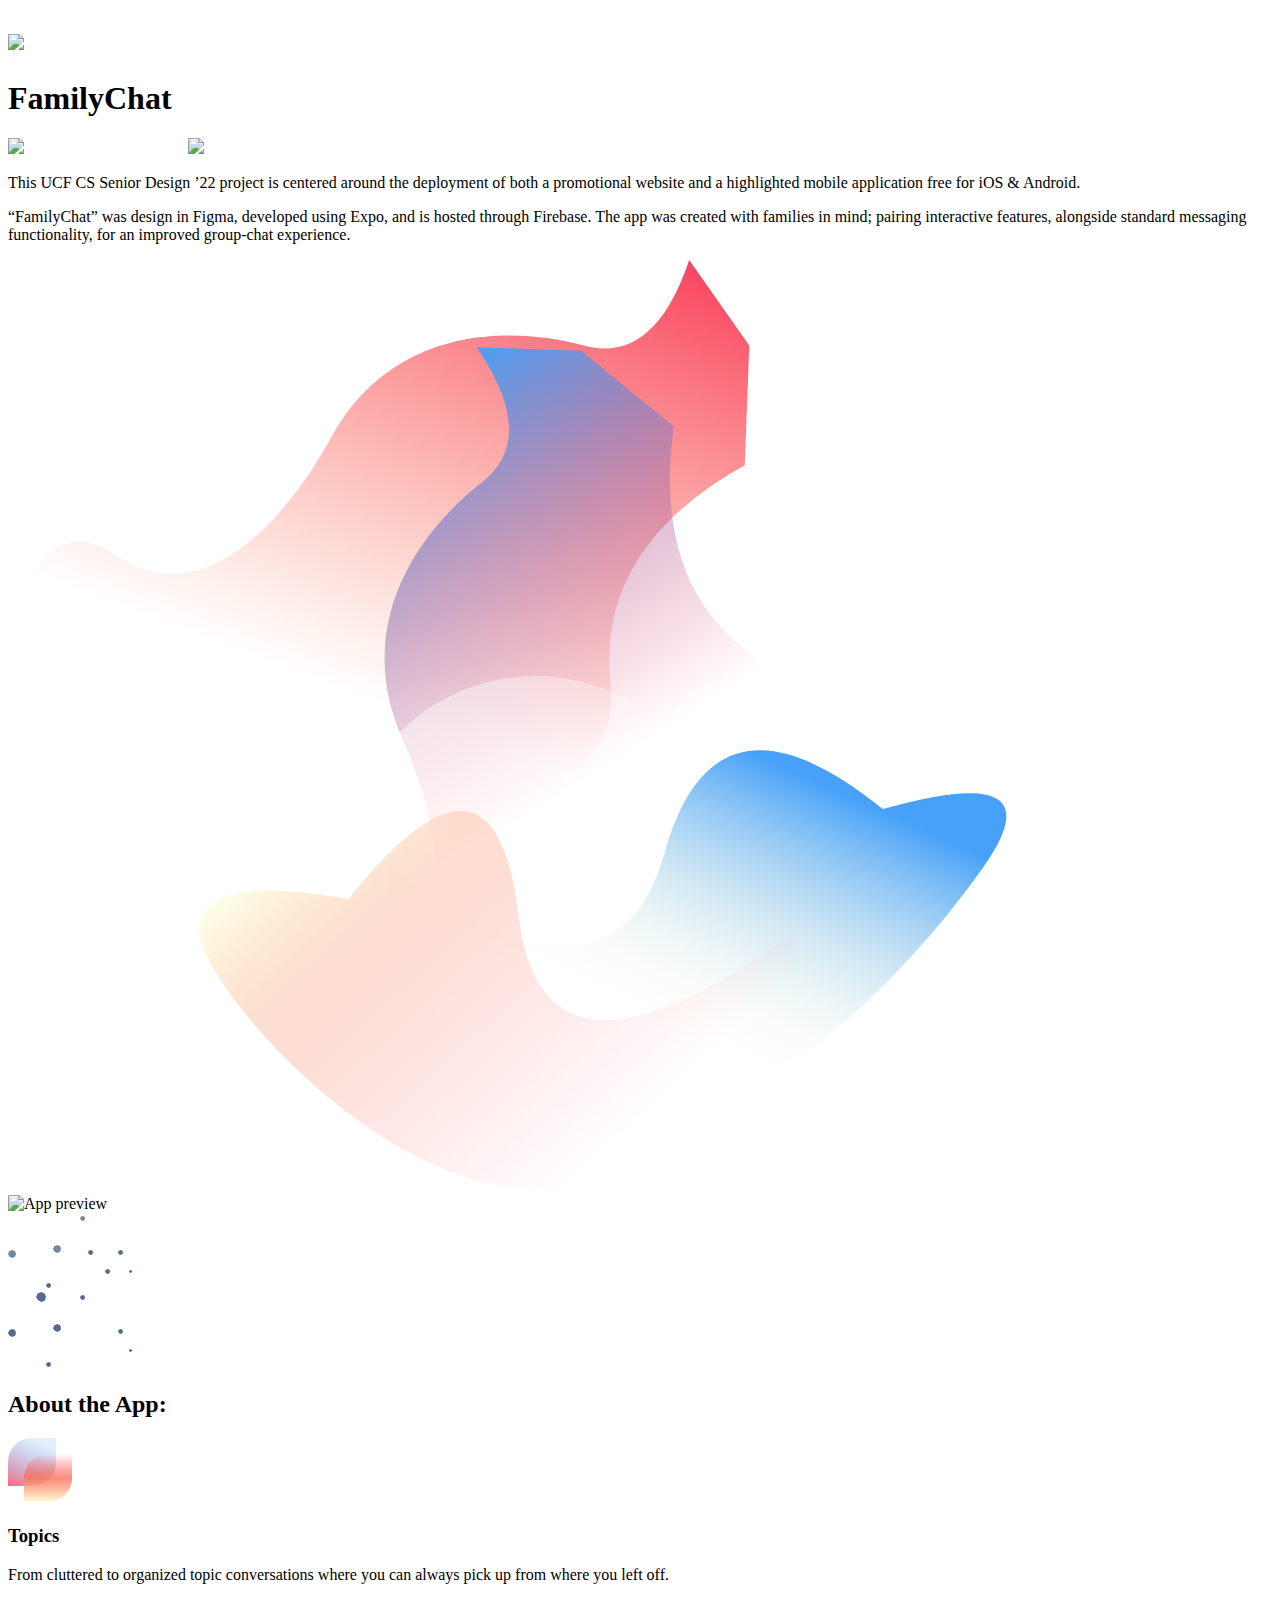
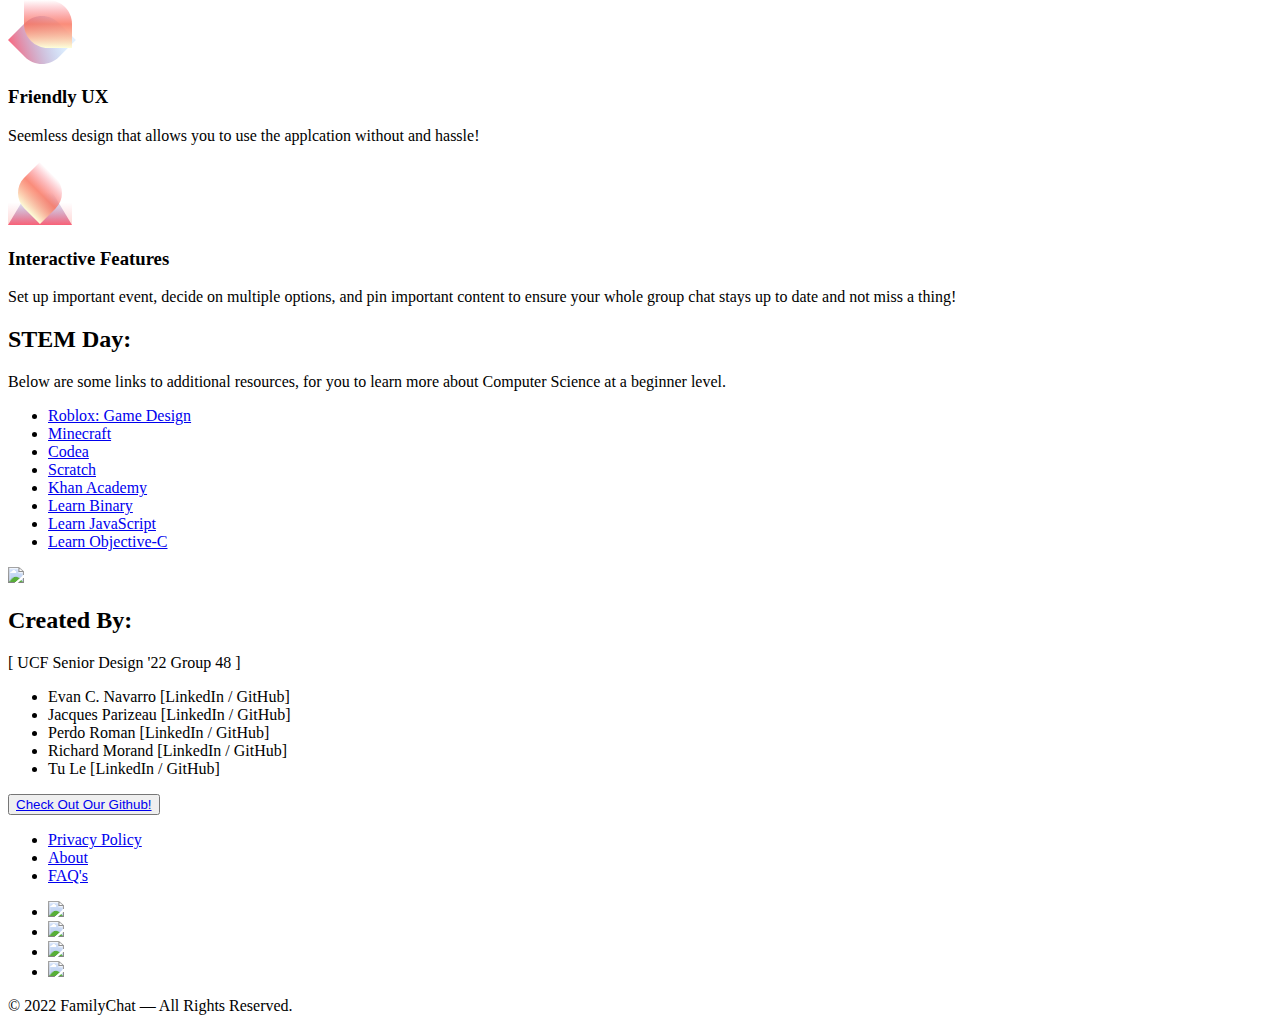
==== commit 94e0829a: "Update index.html" ====
--- a/index.html
+++ b/index.html
@@ -1,370 +1,438 @@
 <!DOCTYPE html>
 <html lang="en" class="no-js">
+
 <head>
-    <meta charset="utf-8">
-    <meta http-equiv="X-UA-Compatible" content="IE=edge">
-    <meta name="viewport" content="width=device-width, initial-scale=1">
-    <title>Family Chat</title>
-    <link href="https://fonts.googleapis.com/css?family=Heebo:400,500,700|Playfair+Display:700" rel="stylesheet">
-    <link rel="stylesheet" href="dist/css/style.css">
-    <script src="https://unpkg.com/scrollreveal@4.0.0/dist/scrollreveal.min.js"></script>
+	<meta charset="utf-8">
+	<meta http-equiv="X-UA-Compatible" content="IE=edge">
+	<meta name="viewport" content="width=device-width, initial-scale=1">
+	<title>Family Chat</title>
+	<link href="https://fonts.googleapis.com/css?family=Heebo:400,500,700|Playfair+Display:700" rel="stylesheet">
+	<link rel="stylesheet" href="./css/style.css">
+	<script src="https://unpkg.com/scrollreveal@4.0.0/dist/scrollreveal.min.js"></script>
 
 	<style>
 		a.gitHubButton {
-			width: 100;
-			height: 30;
-			color: whitesmoke;
+			width: 115;
+			height: 35;
+			/* color: whitesmoke; */
 			border-radius: 30;
 			border-style: solid;
-
+			/* margin: 15; */
+
+		}
+
+		.hero-cta {
+			flex-direction: row;
+			justify-content: center;
+			display: inline-flex;
+
+
+
+		}
+
+		.apple {
+			margin-right: 20px;
+		}
+
+		.bullets {
+
+			align-items: center;
+			/* margin-bottom: 0; */
+			justify-content: center;
+
+
+		}
+
+		ul.bullets {
+			text-align: left;
+			/* margin-left: 30px; */
+		}
+
+		names {
+			font-size: 10px;
 		}
 	</style>
 </head>
+
 <body class="is-boxed has-animations">
-    <div class="body-wrap boxed-container">
-        <header class="site-header">
-            <div class="container">
-                <div class="site-header-inner">
-                    <div class="brand header-brand">
-                        <h1 class="m-0">
-                            <a href="#">
-							 <img width="30" src="./dist/images/speech.png">
-								    
-                            </a>
-                        </h1>
-                    </div>
-                </div>
-            </div>
-        </header>
-
-        <main>
-            <section class="hero">
-                <div class="container">
-                    <div class="hero-inner">
+	<div class="body-wrap boxed-container">
+		<header class="site-header">
+			<div class="container">
+				<div class="site-header-inner">
+					<div class="brand header-brand">
+						<h1 class="m-0">
+							<a href="#">
+								<img width="30" src="./images/speech.png">
+
+							</a>
+						</h1>
+					</div>
+				</div>
+			</div>
+		</header>
+
+		<main>
+			<section class="hero">
+				<div class="container">
+					<div class="hero-inner">
 						<div class="hero-copy">
-	                        <h1 class="hero-title mt-0">FamilyChat</h1>
-	                        <p class="hero-paragraph">This UCF CS Senior Design ’22 project is centered around the deployment of both a promotional website and a highlighted mobile application free for iOS & Android.</p>
-							<p class="'hero-paragraph">“FamilyChat” was design in Figma, developed using Expo, and is hosted through Firebase. The app was created with families in mind; pairing interactive features, alongside standard messaging functionality, for an improved group-chat experience.</p>
-	                        
-							<div class="hero-cta"><img width="180" src="dist/images/button_AppleAppStore.png" atl="Apple Coming Soon Button"><img width="180" src="dist/images/button_GooglePlayStore.png" atl="Google Coming Soon Button"></div>
-							<!-- <div class="hero-cta"><a class="button button-shadow" href="#">Learn more</a><a class="button button-primary button-shadow" href="#">Early access</a></div> -->
+							<h1 class="hero-title mt-0">FamilyChat</h1>
+
+							<div class="hero-cta">
+								<img width="160" src="./images/button_AppleAppStore.png" atl="Apple Coming Soon Button"
+									class="apple">
+								<img width="160" src="./images/button_GooglePlayStore.png"
+									atl="Google Coming Soon Button" class="google">
+							</div>
+
+							<p class="hero-paragraph">This UCF CS Senior Design ’22 project is centered around the
+								deployment of both a promotional website and a highlighted mobile application free for
+								iOS & Android.</p>
+							<p class="'hero-paragraph">“FamilyChat” was design in Figma, developed using Expo, and is
+								hosted through Firebase. The app was created with families in mind; pairing interactive
+								features, alongside standard messaging functionality, for an improved group-chat
+								experience.</p>
+
+
 						</div>
 						<div class="hero-app">
 							<div class="hero-app-illustration">
 								<svg width="999" height="931" xmlns="http://www.w3.org/2000/svg">
-								    <defs>
-								        <linearGradient x1="92.827%" y1="0%" x2="53.422%" y2="80.087%" id="hero-shape-a">
-								            <stop stop-color="#F9425F" offset="0%"/>
-								            <stop stop-color="#F97C58" stop-opacity="0" offset="100%"/>
-								        </linearGradient>
-								        <linearGradient x1="92.827%" y1="0%" x2="53.406%" y2="80.12%" id="hero-shape-b">
-								            <stop stop-color="#47A1F9" offset="0%"/>
-								            <stop stop-color="#F9425F" stop-opacity="0" offset="80.532%"/>
-								            <stop stop-color="#FDFFDA" stop-opacity="0" offset="100%"/>
-								        </linearGradient>
-								        <linearGradient x1="8.685%" y1="23.733%" x2="85.808%" y2="82.837%" id="hero-shape-c">
-								            <stop stop-color="#FFF" stop-opacity=".48" offset="0%"/>
-								            <stop stop-color="#FFF" stop-opacity="0" offset="100%"/>
-								        </linearGradient>
-								        <linearGradient x1="79.483%" y1="15.903%" x2="38.42%" y2="70.124%" id="hero-shape-d">
-								            <stop stop-color="#47A1F9" offset="0%"/>
-								            <stop stop-color="#FDFFDA" stop-opacity="0" offset="100%"/>
-								        </linearGradient>
-								        <linearGradient x1="99.037%" y1="26.963%" x2="24.582%" y2="78.557%" id="hero-shape-e">
-								            <stop stop-color="#FDFFDA" stop-opacity=".64" offset="0%"/>
-								            <stop stop-color="#F97C58" stop-opacity=".24" offset="42.952%"/>
-								            <stop stop-color="#F9425F" stop-opacity="0" offset="100%"/>
-								        </linearGradient>
-								    </defs>
-								    <g fill="none" fill-rule="evenodd">
-								        <g class="hero-shape-top">
+									<defs>
+										<linearGradient x1="92.827%" y1="0%" x2="53.422%" y2="80.087%"
+											id="hero-shape-a">
+											<stop stop-color="#F9425F" offset="0%" />
+											<stop stop-color="#F97C58" stop-opacity="0" offset="100%" />
+										</linearGradient>
+										<linearGradient x1="92.827%" y1="0%" x2="53.406%" y2="80.12%" id="hero-shape-b">
+											<stop stop-color="#47A1F9" offset="0%" />
+											<stop stop-color="#F9425F" stop-opacity="0" offset="80.532%" />
+											<stop stop-color="#FDFFDA" stop-opacity="0" offset="100%" />
+										</linearGradient>
+										<linearGradient x1="8.685%" y1="23.733%" x2="85.808%" y2="82.837%"
+											id="hero-shape-c">
+											<stop stop-color="#FFF" stop-opacity=".48" offset="0%" />
+											<stop stop-color="#FFF" stop-opacity="0" offset="100%" />
+										</linearGradient>
+										<linearGradient x1="79.483%" y1="15.903%" x2="38.42%" y2="70.124%"
+											id="hero-shape-d">
+											<stop stop-color="#47A1F9" offset="0%" />
+											<stop stop-color="#FDFFDA" stop-opacity="0" offset="100%" />
+										</linearGradient>
+										<linearGradient x1="99.037%" y1="26.963%" x2="24.582%" y2="78.557%"
+											id="hero-shape-e">
+											<stop stop-color="#FDFFDA" stop-opacity=".64" offset="0%" />
+											<stop stop-color="#F97C58" stop-opacity=".24" offset="42.952%" />
+											<stop stop-color="#F9425F" stop-opacity="0" offset="100%" />
+										</linearGradient>
+									</defs>
+									<g fill="none" fill-rule="evenodd">
+										<g class="hero-shape-top">
 											<g class="is-moving-object is-translating" data-translating-factor="280">
-								            	<path d="M680.188 0c-23.36 69.79-58.473 98.3-105.34 85.531-70.301-19.152-189.723-21.734-252.399 91.442-62.676 113.175-144.097 167.832-215.195 118.57C59.855 262.702 24.104 287.85 0 370.988L306.184 566.41c207.164-4.242 305.67-51.612 295.52-142.11-10.152-90.497 34.533-163.55 134.054-219.16l4.512-119.609L680.188 0z" fill="url(#hero-shape-a)" transform="translate(1)"/>
+												<path
+													d="M680.188 0c-23.36 69.79-58.473 98.3-105.34 85.531-70.301-19.152-189.723-21.734-252.399 91.442-62.676 113.175-144.097 167.832-215.195 118.57C59.855 262.702 24.104 287.85 0 370.988L306.184 566.41c207.164-4.242 305.67-51.612 295.52-142.11-10.152-90.497 34.533-163.55 134.054-219.16l4.512-119.609L680.188 0z"
+													fill="url(#hero-shape-a)" transform="translate(1)" />
 											</g>
 											<g class="is-moving-object is-translating" data-translating-factor="100">
-												<path d="M817.188 222c-23.36 69.79-58.473 98.3-105.34 85.531-70.301-19.152-189.723-21.734-252.399 91.442-62.676 113.175-144.097 167.832-215.195 118.57-47.399-32.841-83.15-7.693-107.254 75.445L443.184 788.41c207.164-4.242 305.67-51.612 295.52-142.11-10.152-90.497 34.533-163.55 134.054-219.16l4.512-119.609L817.188 222z" fill="url(#hero-shape-b)" transform="rotate(-53 507.635 504.202)"/>
-											</g>
-								        </g>
-								        <g transform="translate(191 416)">
+												<path
+													d="M817.188 222c-23.36 69.79-58.473 98.3-105.34 85.531-70.301-19.152-189.723-21.734-252.399 91.442-62.676 113.175-144.097 167.832-215.195 118.57-47.399-32.841-83.15-7.693-107.254 75.445L443.184 788.41c207.164-4.242 305.67-51.612 295.52-142.11-10.152-90.497 34.533-163.55 134.054-219.16l4.512-119.609L817.188 222z"
+													fill="url(#hero-shape-b)" transform="rotate(-53 507.635 504.202)" />
+											</g>
+										</g>
+										<g transform="translate(191 416)">
 											<g class="is-moving-object is-translating" data-translating-factor="50">
-								            	<circle fill="url(#hero-shape-c)" cx="336" cy="190" r="190"/>
+												<circle fill="url(#hero-shape-c)" cx="336" cy="190" r="190" />
 											</g>
 											<g class="is-moving-object is-translating" data-translating-factor="80">
-								            	<path d="M683.766 133.043c-112.048-90.805-184.688-76.302-217.92 43.508-33.23 119.81-125.471 124.8-276.722 14.972-3.156 120.356 53.893 200.09 171.149 239.203 175.882 58.67 346.695-130.398 423.777-239.203 51.388-72.536 17.96-92.03-100.284-58.48z" fill="url(#hero-shape-d)"/>
+												<path
+													d="M683.766 133.043c-112.048-90.805-184.688-76.302-217.92 43.508-33.23 119.81-125.471 124.8-276.722 14.972-3.156 120.356 53.893 200.09 171.149 239.203 175.882 58.67 346.695-130.398 423.777-239.203 51.388-72.536 17.96-92.03-100.284-58.48z"
+													fill="url(#hero-shape-d)" />
 											</g>
 											<g class="is-moving-object is-translating" data-translating-factor="100">
-												<path d="M448.206 223.247c-97.52-122.943-154.274-117.426-170.26 16.55C261.958 373.775 169.717 378.766 1.222 254.77c-9.255 95.477 47.794 175.211 171.148 239.203 185.032 95.989 424.986-180.108 424.986-239.203 0-39.396-49.717-49.904-149.15-31.523z" fill="url(#hero-shape-e)" transform="matrix(-1 0 0 1 597.61 0)"/>
+												<path
+													d="M448.206 223.247c-97.52-122.943-154.274-117.426-170.26 16.55C261.958 373.775 169.717 378.766 1.222 254.77c-9.255 95.477 47.794 175.211 171.148 239.203 185.032 95.989 424.986-180.108 424.986-239.203 0-39.396-49.717-49.904-149.15-31.523z"
+													fill="url(#hero-shape-e)" transform="matrix(-1 0 0 1 597.61 0)" />
 											</g>
 										</g>
-								    </g>
+									</g>
 								</svg>
 							</div>
-							<img class="device-mockup" src="dist/images/iphone-mockup.png" alt="App preview">
-                            <div class="hero-app-dots hero-app-dots-1">
+							<img class="device-mockup" src="./images/iphone-mockup2.png" alt="App preview">
+							<div class="hero-app-dots hero-app-dots-1">
 								<svg width="124" height="75" xmlns="http://www.w3.org/2000/svg">
-								    <g fill="none" fill-rule="evenodd">
-								        <path fill="#FFF" d="M33.392 0l3.624 1.667.984 3.53-1.158 3.36L33.392 10l-3.249-1.639L28 5.196l1.62-3.674z"/>
-								        <path fill="#7487A3" d="M74.696 3l1.812.833L77 5.598l-.579 1.68L74.696 8l-1.624-.82L72 5.599l.81-1.837z"/>
-								        <path fill="#556B8B" d="M40.696 70l1.812.833.492 1.765-.579 1.68-1.725.722-1.624-.82L38 72.599l.81-1.837z"/>
-								        <path fill="#7487A3" d="M4.314 37l2.899 1.334L8 41.157l-.926 2.688L4.314 45l-2.6-1.31L0 41.156l1.295-2.94zM49.314 32l2.899 1.334.787 2.823-.926 2.688L49.314 40l-2.6-1.31L45 36.156l1.295-2.94z"/>
-								        <path fill="#556B8B" d="M99.696 56l1.812.833.492 1.765-.579 1.68-1.725.722-1.624-.82L97 58.599l.81-1.837zM112.696 37l1.812.833.492 1.765-.579 1.68-1.725.722-1.624-.82L110 39.599l.81-1.837zM82.696 37l1.812.833.492 1.765-.579 1.68-1.725.722-1.624-.82L80 39.599l.81-1.837zM122.618 57l1.087.5.295 1.059-.347 1.008-1.035.433-.975-.492-.643-.95.486-1.101z"/>
-								    </g>
+									<g fill="none" fill-rule="evenodd">
+										<path fill="#FFF"
+											d="M33.392 0l3.624 1.667.984 3.53-1.158 3.36L33.392 10l-3.249-1.639L28 5.196l1.62-3.674z" />
+										<path fill="#7487A3"
+											d="M74.696 3l1.812.833L77 5.598l-.579 1.68L74.696 8l-1.624-.82L72 5.599l.81-1.837z" />
+										<path fill="#556B8B"
+											d="M40.696 70l1.812.833.492 1.765-.579 1.68-1.725.722-1.624-.82L38 72.599l.81-1.837z" />
+										<path fill="#7487A3"
+											d="M4.314 37l2.899 1.334L8 41.157l-.926 2.688L4.314 45l-2.6-1.31L0 41.156l1.295-2.94zM49.314 32l2.899 1.334.787 2.823-.926 2.688L49.314 40l-2.6-1.31L45 36.156l1.295-2.94z" />
+										<path fill="#556B8B"
+											d="M99.696 56l1.812.833.492 1.765-.579 1.68-1.725.722-1.624-.82L97 58.599l.81-1.837zM112.696 37l1.812.833.492 1.765-.579 1.68-1.725.722-1.624-.82L110 39.599l.81-1.837zM82.696 37l1.812.833.492 1.765-.579 1.68-1.725.722-1.624-.82L80 39.599l.81-1.837zM122.618 57l1.087.5.295 1.059-.347 1.008-1.035.433-.975-.492-.643-.95.486-1.101z" />
+									</g>
 								</svg>
-                            </div>
+							</div>
 							<div class="hero-app-dots hero-app-dots-2">
 								<svg width="124" height="75" xmlns="http://www.w3.org/2000/svg">
-								    <g fill="none" fill-rule="evenodd">
-								        <path fill="#556B8B" d="M33.392 0l3.624 1.667.984 3.53-1.158 3.36L33.392 10l-3.249-1.639L28 5.196l1.62-3.674zM74.696 3l1.812.833L77 5.598l-.579 1.68L74.696 8l-1.624-.82L72 5.599l.81-1.837zM40.696 70l1.812.833.492 1.765-.579 1.68-1.725.722-1.624-.82L38 72.599l.81-1.837zM4.314 37l2.899 1.334L8 41.157l-.926 2.688L4.314 45l-2.6-1.31L0 41.156l1.295-2.94zM49.314 32l2.899 1.334.787 2.823-.926 2.688L49.314 40l-2.6-1.31L45 36.156l1.295-2.94z"/>
-								        <path fill="#FFF" d="M99.696 56l1.812.833.492 1.765-.579 1.68-1.725.722-1.624-.82L97 58.599l.81-1.837z"/>
-								        <path fill="#556B8B" d="M112.696 37l1.812.833.492 1.765-.579 1.68-1.725.722-1.624-.82L110 39.599l.81-1.837z"/>
-								        <path fill="#FFF" d="M82.696 37l1.812.833.492 1.765-.579 1.68-1.725.722-1.624-.82L80 39.599l.81-1.837z"/>
-								        <path fill="#556B8B" d="M122.618 57l1.087.5.295 1.059-.347 1.008-1.035.433-.975-.492-.643-.95.486-1.101z"/>
-								    </g>
+									<g fill="none" fill-rule="evenodd">
+										<path fill="#556B8B"
+											d="M33.392 0l3.624 1.667.984 3.53-1.158 3.36L33.392 10l-3.249-1.639L28 5.196l1.62-3.674zM74.696 3l1.812.833L77 5.598l-.579 1.68L74.696 8l-1.624-.82L72 5.599l.81-1.837zM40.696 70l1.812.833.492 1.765-.579 1.68-1.725.722-1.624-.82L38 72.599l.81-1.837zM4.314 37l2.899 1.334L8 41.157l-.926 2.688L4.314 45l-2.6-1.31L0 41.156l1.295-2.94zM49.314 32l2.899 1.334.787 2.823-.926 2.688L49.314 40l-2.6-1.31L45 36.156l1.295-2.94z" />
+										<path fill="#FFF"
+											d="M99.696 56l1.812.833.492 1.765-.579 1.68-1.725.722-1.624-.82L97 58.599l.81-1.837z" />
+										<path fill="#556B8B"
+											d="M112.696 37l1.812.833.492 1.765-.579 1.68-1.725.722-1.624-.82L110 39.599l.81-1.837z" />
+										<path fill="#FFF"
+											d="M82.696 37l1.812.833.492 1.765-.579 1.68-1.725.722-1.624-.82L80 39.599l.81-1.837z" />
+										<path fill="#556B8B"
+											d="M122.618 57l1.087.5.295 1.059-.347 1.008-1.035.433-.975-.492-.643-.95.486-1.101z" />
+									</g>
 								</svg>
 							</div>
 						</div>
-                    </div>
-                </div>
-            </section>
-
-            <section class="features section">
-                <div class="container">
+					</div>
+				</div>
+			</section>
+
+			<section class="features section">
+				<div class="container">
 					<div class="features-inner section-inner has-bottom-divider">
-						<h2 class="section-title mt-0">About the App</h2>
-                        <div class="features-wrap">
-                            <div class="feature is-revealing">
-                                <div class="feature-inner">
-                                    <div class="feature-icon">
+						<h2 class="section-title mt-0">About the App:</h2>
+						<div class="features-wrap">
+							<div class="feature is-revealing">
+								<div class="feature-inner">
+									<div class="feature-icon">
 										<svg width="64" height="64" xmlns="http://www.w3.org/2000/svg">
-										    <defs>
-										        <linearGradient x1="0%" y1="100%" x2="50%" y2="0%" id="feature-1-a">
-										            <stop stop-color="#F9425F" stop-opacity=".8" offset="0%"/>
-										            <stop stop-color="#47A1F9" stop-opacity=".16" offset="100%"/>
-										        </linearGradient>
-										        <linearGradient x1="50%" y1="100%" x2="50%" y2="0%" id="feature-1-b">
-										            <stop stop-color="#FDFFDA" offset="0%"/>
-										            <stop stop-color="#F97059" stop-opacity=".798" offset="49.935%"/>
-										            <stop stop-color="#F9425F" stop-opacity="0" offset="100%"/>
-										        </linearGradient>
-										    </defs>
-										    <g fill="none" fill-rule="evenodd">
-										        <path d="M24 48H0V24C0 10.745 10.745 0 24 0h24v24c0 13.255-10.745 24-24 24" fill="url(#feature-1-a)"/>
-										        <path d="M40 64H16V40c0-13.255 10.745-24 24-24h24v24c0 13.255-10.745 24-24 24" fill="url(#feature-1-b)"/>
-										    </g>
+											<defs>
+												<linearGradient x1="0%" y1="100%" x2="50%" y2="0%" id="feature-1-a">
+													<stop stop-color="#F9425F" stop-opacity=".8" offset="0%" />
+													<stop stop-color="#47A1F9" stop-opacity=".16" offset="100%" />
+												</linearGradient>
+												<linearGradient x1="50%" y1="100%" x2="50%" y2="0%" id="feature-1-b">
+													<stop stop-color="#FDFFDA" offset="0%" />
+													<stop stop-color="#F97059" stop-opacity=".798" offset="49.935%" />
+													<stop stop-color="#F9425F" stop-opacity="0" offset="100%" />
+												</linearGradient>
+											</defs>
+											<g fill="none" fill-rule="evenodd">
+												<path
+													d="M24 48H0V24C0 10.745 10.745 0 24 0h24v24c0 13.255-10.745 24-24 24"
+													fill="url(#feature-1-a)" />
+												<path
+													d="M40 64H16V40c0-13.255 10.745-24 24-24h24v24c0 13.255-10.745 24-24 24"
+													fill="url(#feature-1-b)" />
+											</g>
 										</svg>
-                                    </div>
-                                    <h3 class="feature-title mt-24">Topics</h3>
-                                    <p class="text-sm mb-0">From cluttered to organized topic conversations where you can always pick up from where you left off.</p>
-                                </div>
-                            </div>
+									</div>
+									<h3 class="feature-title mt-24">Topics</h3>
+									<p class="text-sm mb-0">From cluttered to organized topic conversations where
+										you
+										can always pick up from where you left off.</p>
+								</div>
+							</div>
 							<div class="feature is-revealing">
-                                <div class="feature-inner">
-                                    <div class="feature-icon">
+								<div class="feature-inner">
+									<div class="feature-icon">
 										<svg width="68" height="64" xmlns="http://www.w3.org/2000/svg">
-										    <defs>
-										        <linearGradient x1="0%" y1="100%" x2="50%" y2="0%" id="feature-2-a">
-										            <stop stop-color="#F9425F" stop-opacity=".8" offset="0%"/>
-										            <stop stop-color="#47A1F9" stop-opacity=".16" offset="100%"/>
-										        </linearGradient>
-										        <linearGradient x1="50%" y1="100%" x2="50%" y2="0%" id="feature-2-b">
-										            <stop stop-color="#FDFFDA" offset="0%"/>
-										            <stop stop-color="#F97059" stop-opacity=".798" offset="49.935%"/>
-										            <stop stop-color="#F9425F" stop-opacity="0" offset="100%"/>
-										        </linearGradient>
-										    </defs>
-										    <g fill="none" fill-rule="evenodd">
-										        <path d="M9.941 63.941v-24c0-13.255 10.745-24 24-24h24v24c0 13.255-10.745 24-24 24h-24z" fill="url(#feature-2-a)" transform="rotate(45 33.941 39.941)"/>
-										        <path d="M16 0v24c0 13.255 10.745 24 24 24h24V24C64 10.745 53.255 0 40 0H16z" fill="url(#feature-2-b)"/>
-										    </g>
+											<defs>
+												<linearGradient x1="0%" y1="100%" x2="50%" y2="0%" id="feature-2-a">
+													<stop stop-color="#F9425F" stop-opacity=".8" offset="0%" />
+													<stop stop-color="#47A1F9" stop-opacity=".16" offset="100%" />
+												</linearGradient>
+												<linearGradient x1="50%" y1="100%" x2="50%" y2="0%" id="feature-2-b">
+													<stop stop-color="#FDFFDA" offset="0%" />
+													<stop stop-color="#F97059" stop-opacity=".798" offset="49.935%" />
+													<stop stop-color="#F9425F" stop-opacity="0" offset="100%" />
+												</linearGradient>
+											</defs>
+											<g fill="none" fill-rule="evenodd">
+												<path
+													d="M9.941 63.941v-24c0-13.255 10.745-24 24-24h24v24c0 13.255-10.745 24-24 24h-24z"
+													fill="url(#feature-2-a)" transform="rotate(45 33.941 39.941)" />
+												<path
+													d="M16 0v24c0 13.255 10.745 24 24 24h24V24C64 10.745 53.255 0 40 0H16z"
+													fill="url(#feature-2-b)" />
+											</g>
 										</svg>
-                                    </div>
-                                    <h3 class="feature-title mt-24">Friendly UX</h3>
-                                    <p class="text-sm mb-0"> Seemless design that allows you to use the applcation without and hassle!</p>
-                                </div>
-                            </div>
-                            <div class="feature is-revealing">
-                                <div class="feature-inner">
-                                    <div class="feature-icon">
+									</div>
+									<h3 class="feature-title mt-24">Friendly UX</h3>
+									<p class="text-sm mb-0"> Seemless design that allows you to use the applcation
+										without and hassle!</p>
+								</div>
+							</div>
+							<div class="feature is-revealing">
+								<div class="feature-inner">
+									<div class="feature-icon">
 										<svg width="64" height="64" xmlns="http://www.w3.org/2000/svg">
-										    <defs>
-										        <linearGradient x1="50%" y1="100%" x2="50%" y2="43.901%" id="feature-3-a">
-										            <stop stop-color="#F97059" stop-opacity=".798" offset="0%"/>
-										            <stop stop-color="#F9425F" stop-opacity="0" offset="100%"/>
-										        </linearGradient>
-										        <linearGradient x1="58.893%" y1="100%" x2="58.893%" y2="18.531%" id="feature-3-b">
-										            <stop stop-color="#F9425F" stop-opacity=".8" offset="0%"/>
-										            <stop stop-color="#47A1F9" stop-opacity="0" offset="100%"/>
-										        </linearGradient>
-										        <linearGradient x1="50%" y1="100%" x2="50%" y2="0%" id="feature-3-c">
-										            <stop stop-color="#FDFFDA" offset="0%"/>
-										            <stop stop-color="#F97059" stop-opacity=".798" offset="49.935%"/>
-										            <stop stop-color="#F9425F" stop-opacity="0" offset="100%"/>
-										        </linearGradient>
-										    </defs>
-										    <g fill="none" fill-rule="evenodd">
-										        <path fill="url(#feature-3-a)" opacity=".32" d="M0 24h64v40H0z"/>
-										        <path fill="url(#feature-3-b)" d="M40 24H24L0 64h64z"/>
-										        <path d="M10 10v22c0 12.15 9.85 22 22 22h22V32c0-12.15-9.85-22-22-22H10z" fill="url(#feature-3-c)" transform="rotate(45 32 32)"/>
-										    </g>
+											<defs>
+												<linearGradient x1="50%" y1="100%" x2="50%" y2="43.901%"
+													id="feature-3-a">
+													<stop stop-color="#F97059" stop-opacity=".798" offset="0%" />
+													<stop stop-color="#F9425F" stop-opacity="0" offset="100%" />
+												</linearGradient>
+												<linearGradient x1="58.893%" y1="100%" x2="58.893%" y2="18.531%"
+													id="feature-3-b">
+													<stop stop-color="#F9425F" stop-opacity=".8" offset="0%" />
+													<stop stop-color="#47A1F9" stop-opacity="0" offset="100%" />
+												</linearGradient>
+												<linearGradient x1="50%" y1="100%" x2="50%" y2="0%" id="feature-3-c">
+													<stop stop-color="#FDFFDA" offset="0%" />
+													<stop stop-color="#F97059" stop-opacity=".798" offset="49.935%" />
+													<stop stop-color="#F9425F" stop-opacity="0" offset="100%" />
+												</linearGradient>
+											</defs>
+											<g fill="none" fill-rule="evenodd">
+												<path fill="url(#feature-3-a)" opacity=".32" d="M0 24h64v40H0z" />
+												<path fill="url(#feature-3-b)" d="M40 24H24L0 64h64z" />
+												<path
+													d="M10 10v22c0 12.15 9.85 22 22 22h22V32c0-12.15-9.85-22-22-22H10z"
+													fill="url(#feature-3-c)" transform="rotate(45 32 32)" />
+											</g>
 										</svg>
-                                    </div>
-                                    <h3 class="feature-title mt-24">Interactive Features</h3>
-                                    <p class="text-sm mb-0"> Set up important event, decide on multiple options, and pin important content to ensure your whole group chat stays up to date and not miss a thing! </p>
-                                </div>
-                            </div>
-                            
-                        </div>
-                    </div>
-                </div>
-            </section>
-
-            <section class="media section">
-                <div class="container-sm">
-                    <div class="media-inner section-inner">
-                        <div class="media-header text-center">
-                            <h2 class="section-title mt-0">STEM Day</h2>
-                            <p class="section-paragraph mb-0">Here are some links to learn more about Computer Science.</p>
-							<ul style="list-style: none;">
-
-								<li><a href="https://education.roblox.com/en-us/resources/intro-to-game-design-and-coding">Roblox: Game Design </a></li>
+									</div>
+									<h3 class="feature-title mt-24">Interactive Features</h3>
+									<p class="text-sm mb-0"> Set up important event, decide on multiple options, and
+										pin
+										important content to ensure your whole group chat stays up to date and not
+										miss
+										a thing! </p>
+								</div>
+							</div>
+
+						</div>
+					</div>
+				</div>
+			</section>
+
+			<section class="media section">
+				<div class="container-sm">
+					<div class="media-inner section-inner">
+						<div class="media-header text-center">
+							<h2 class="section-title mt-0">STEM Day:</h2>
+							<p class="section-paragraph mb-0">Below are some links to additional resources, for you to
+								learn more about Computer Science at a beginner level.
+							</p>
+
+
+							<ul style="text-align:left;">
+
+								<li><a
+										href="https://education.roblox.com/en-us/resources/intro-to-game-design-and-coding">Roblox:
+										Game Design </a></li>
 								<li><a href="https://code.org/minecraft">Minecraft</a></li>
 								<li><a href="https://codea.io">Codea</a></li>
 								<li><a href="https://scratch.mit.edu">Scratch</a></li>
-								<li><a href="https://www.khanacademy.org/computing/computer-programming">Khan Academy</a></li>								<li><a href="https://thekidshouldseethis.com/post/how-exactly-does-binary-code-work">Learn Binary</a></li>
-								<li><a href="https://www.tutorialspoint.com/javascript/javascript_tutorial.pdf"> Learn JavaScript</a></li>
-								<li><a href="https://www.tutorialspoint.com/objective_c/objective_c_tutorial.pdf"> Learn Objective-C</a></li>
-								
+								<li><a href="https://www.khanacademy.org/computing/computer-programming">Khan
+										Academy</a></li>
+								<li><a href="https://thekidshouldseethis.com/post/how-exactly-does-binary-code-work">Learn
+										Binary</a></li>
+								<li><a href="https://www.tutorialspoint.com/javascript/javascript_tutorial.pdf">
+										Learn
+										JavaScript</a></li>
+								<li><a href="https://www.tutorialspoint.com/objective_c/objective_c_tutorial.pdf">
+										Learn
+										Objective-C</a></li>
+
 							</ul>
-                        </div>
-						<div class="media-canvas">
-							<svg width="800" height="450" viewBox="0 0 800 450" xmlns="http://www.w3.org/2000/svg">
-							    <defs>
-							        <linearGradient x1="100%" y1="0%" x2="0%" y2="100%" id="media-canvas">
-							            <stop stop-color="#06101F" offset="0%"/>
-							            <stop stop-color="#1D304B" offset="100%"/>
-							        </linearGradient>
-							    </defs>
-							    <rect width="800" height="450" rx="8" fill="url(#media-canvas)" fill-rule="evenodd"/>
-							</svg>
-							<div class="media-control">
-								<svg width="96" height="96" viewBox="0 0 96 96" xmlns="http://www.w3.org/2000/svg">
-								    <defs>
-								        <linearGradient x1="87.565%" y1="15.873%" x2="17.086%" y2="80.538%" id="media-control">
-								            <stop stop-color="#FFF" stop-opacity=".64" offset="0%"/>
-								            <stop stop-color="#FFF" offset="100%"/>
-								        </linearGradient>
-										<filter x="-500%" y="-500%" width="1000%" height="1000%" filterUnits="objectBoundingBox" id="media-shadow">
-                                            <feOffset dy="16" in="SourceAlpha" result="shadowOffsetOuter"></feOffset>
-                                            <feGaussianBlur stdDeviation="24" in="shadowOffsetOuter" result="shadowBlurOuter"></feGaussianBlur>
-                                            <feColorMatrix values="0 0 0 0 0.024 0 0 0 0 0.064 0 0 0 0 0.12 0 0 0 0.24 0" in="shadowBlurOuter"></feColorMatrix>
-                                        </filter>
-								    </defs>
-								    <g fill="none" fill-rule="evenodd">
-								        <circle fill="#FFF" cx="48" cy="48" r="48" style="mix-blend-mode:multiply;filter:url(#media-shadow)"/>
-										<circle fill="url(#media-control)" cx="48" cy="48" r="48"/>
-								        <path d="M44.6 39.2a1.001 1.001 0 0 0-1.6.8v18a1.001 1.001 0 0 0 1.6.8l12-9a.998.998 0 0 0 0-1.6l-12-9z" fill="#1D304B"/>
-								    </g>
-								</svg>
-							</div>
-						</div>
-                    </div>
-                </div>
-            </section>
+
+
+
+						</div>
+						<div class="canvas">
+							<img width="300" src="./images/binaryASCII.png" atl="atoi chart">
+						</div>
+					</div>
+			</section>
 
 			<section class="newsletter section">
-                <div class="container-sm">
-                    <div class="newsletter-inner section-inner">
-                        <div class="newsletter-header text-center">
-                            <h2 class="section-title mt-0">Created By:</h2>
-                            <p class="section-paragraph">UCF Senior Design '22 Group 48</p>
-							<ul style="list-style: none;">
-								<li>Evan C. Navarro 
-									<a src="https://www.linkedin.com/in/EvanCNavarro/">[LinkedIn /</a>
-									<a src="https://github.com/EvanCNavarro">GitHub]</a>
-								</li>
-								<li>Jacques Parizeau 
-									<a src="https://www.linkedin.com/in/jjparizeau/">[LinkedIn /</a>
-									<a src="https://github.com/parizeaujj">GitHub]</a>
-									<a></a>
-								</li>
-								<li>Perdo Roman 
-									<a src="https://www.linkedin.com/in/pedro-roman-profile/">[LinkedIn /</a>
-									<a src="https://github.com/proman655">GitHub]</a>
-								</li>
-								<li>Richard Morand 
-									<a src="https://www.linkedin.com/in/richard-m-7a5235208/">[LinkedIn /</a>
-									<a src="https://github.com/MorandR">GitHub]</a>
-								</li>
-								<li>Tu Le 
-									<a src="https://www.linkedin.com/in/connect-tu-le/">[LinkedIn /</a>
-									<a src="https://github.com/tule1102">GitHub]</a>
-								</li>
-								
-							</ul>
-
-							
-								<button class="gitHubButton">
-									<a  href="https://github.com/UCF-SD-Group-48">Check Out Our Github!</a>
-								</button>
-							
-                    </div>
-                </div>
-            </section>
-        </main>
-
-        <footer class="site-footer">
-            <div class="container">
-                <div class="site-footer-inner has-top-divider">
-                    <div class="brand footer-brand">
-                        <a href="#">
-							<img width='30' src="dist/images/speech.png">
-                        </a>
-                    </div>
-                    <ul class="footer-links list-reset">
-                        <li>
-                            <a href="#">Privacy Policy</a>
-                        </li>
-                        <li>
-                            <a href="#">About</a>
-                        </li>
-                        <li>
-                            <a href="#">FAQ's</a>
-                        </li>
-                        <li>
-                            <a href="#">Apple App Store</a>
-                        </li>
-						<li>
-                            <a href="#">Google Play Store</a>
-                        </li>
-                    </ul>
-                    <ul class="footer-social-links list-reset">
-                        <li>
-                            <a href="#">
-                               <img width='30' src="dist/images/firebase.png">
-                            </a>
-                        </li>
-                        <li>
-                            <a href="#">
-                                <img width='30' src="dist/images/rn.png">
-                            </a>
-                        </li>
-                        <li>
-                            <a href="#">
-								<img width='30' src="dist/images/vsCode.png">
-                            </a>
-                        </li>
-						<li>
-                            <a href="#">
-								<img width='30' src="dist/images/figma.png">
-                            </a>
-                        </li>
-                    </ul>
-                    <div class="footer-copyright">&copy; 2022 FamilyChat ○ All Rights Reserved</div>
-                </div>
-            </div>
-        </footer>
-    </div>
-
-    <script src="dist/js/main.min.js"></script>
+				<div class="container-sm">
+					<div class="newsletter-inner section-inner">
+						<div class="newsletter-header text-center">
+							<h2 class="section-title mt-0">Created By:</h2>
+							<p class="section-paragraph">[ UCF Senior Design '22 Group 48 ]</p>
+
+							<div class="features-inner section-inner has-bottom-divider">
+								<ul class="bullets names">
+									<li>Evan C. Navarro
+										<a src="https://www.linkedin.com/in/EvanCNavarro/">[LinkedIn /</a>
+										<a src="https://github.com/EvanCNavarro">GitHub]</a>
+									</li>
+									<li>Jacques Parizeau
+										<a src="https://www.linkedin.com/in/jjparizeau/">[LinkedIn /</a>
+										<a src="https://github.com/parizeaujj">GitHub]</a>
+										<a></a>
+									</li>
+									<li>Perdo Roman
+										<a src="https://www.linkedin.com/in/pedro-roman-profile/">[LinkedIn /</a>
+										<a src="https://github.com/proman655">GitHub]</a>
+									</li>
+									<li>Richard Morand
+										<a src="https://www.linkedin.com/in/richard-m-7a5235208/">[LinkedIn /</a>
+										<a src="https://github.com/MorandR">GitHub]</a>
+									</li>
+									<li>Tu Le
+										<a src="https://www.linkedin.com/in/connect-tu-le/">[LinkedIn /</a>
+										<a src="https://github.com/tule1102">GitHub]</a>
+									</li>
+
+								</ul>
+							</div>
+
+
+							<button class="gitHubButton">
+								<a href="https://github.com/UCF-SD-Group-48">Check Out Our Github!</a>
+							</button>
+
+						</div>
+					</div>
+			</section>
+		</main>
+
+		<footer class="site-footer">
+			<div class="container">
+				<div class="site-footer-inner has-top-divider">
+
+					<ul class="footer-links list-reset">
+						<li>
+							<a href="#">Privacy Policy</a>
+						</li>
+						<li>
+							<a href="#">About</a>
+						</li>
+						<li>
+							<a href="#">FAQ's</a>
+						</li>
+					</ul>
+					<ul class="footer-social-links list-reset">
+						<li>
+							<a href="#">
+								<img width='30' src="./images/firebase.png">
+							</a>
+						</li>
+						<li>
+							<a href="#">
+								<img width='40' src="./images/rn.png">
+							</a>
+						</li>
+						<li>
+							<a href="#">
+								<img width='30' src="./images/vsCode.png">
+							</a>
+						</li>
+						<li>
+							<a href="#">
+								<img width='30' src="./images/figma.png">
+							</a>
+						</li>
+					</ul>
+					<div class="footer-copyright">&copy; 2022 FamilyChat — All Rights Reserved.</div>
+				</div>
+			</div>
+		</footer>
+	</div>
+
+	<script src="./js/main.min.js"></script>
 </body>
-</html>
+
+</html>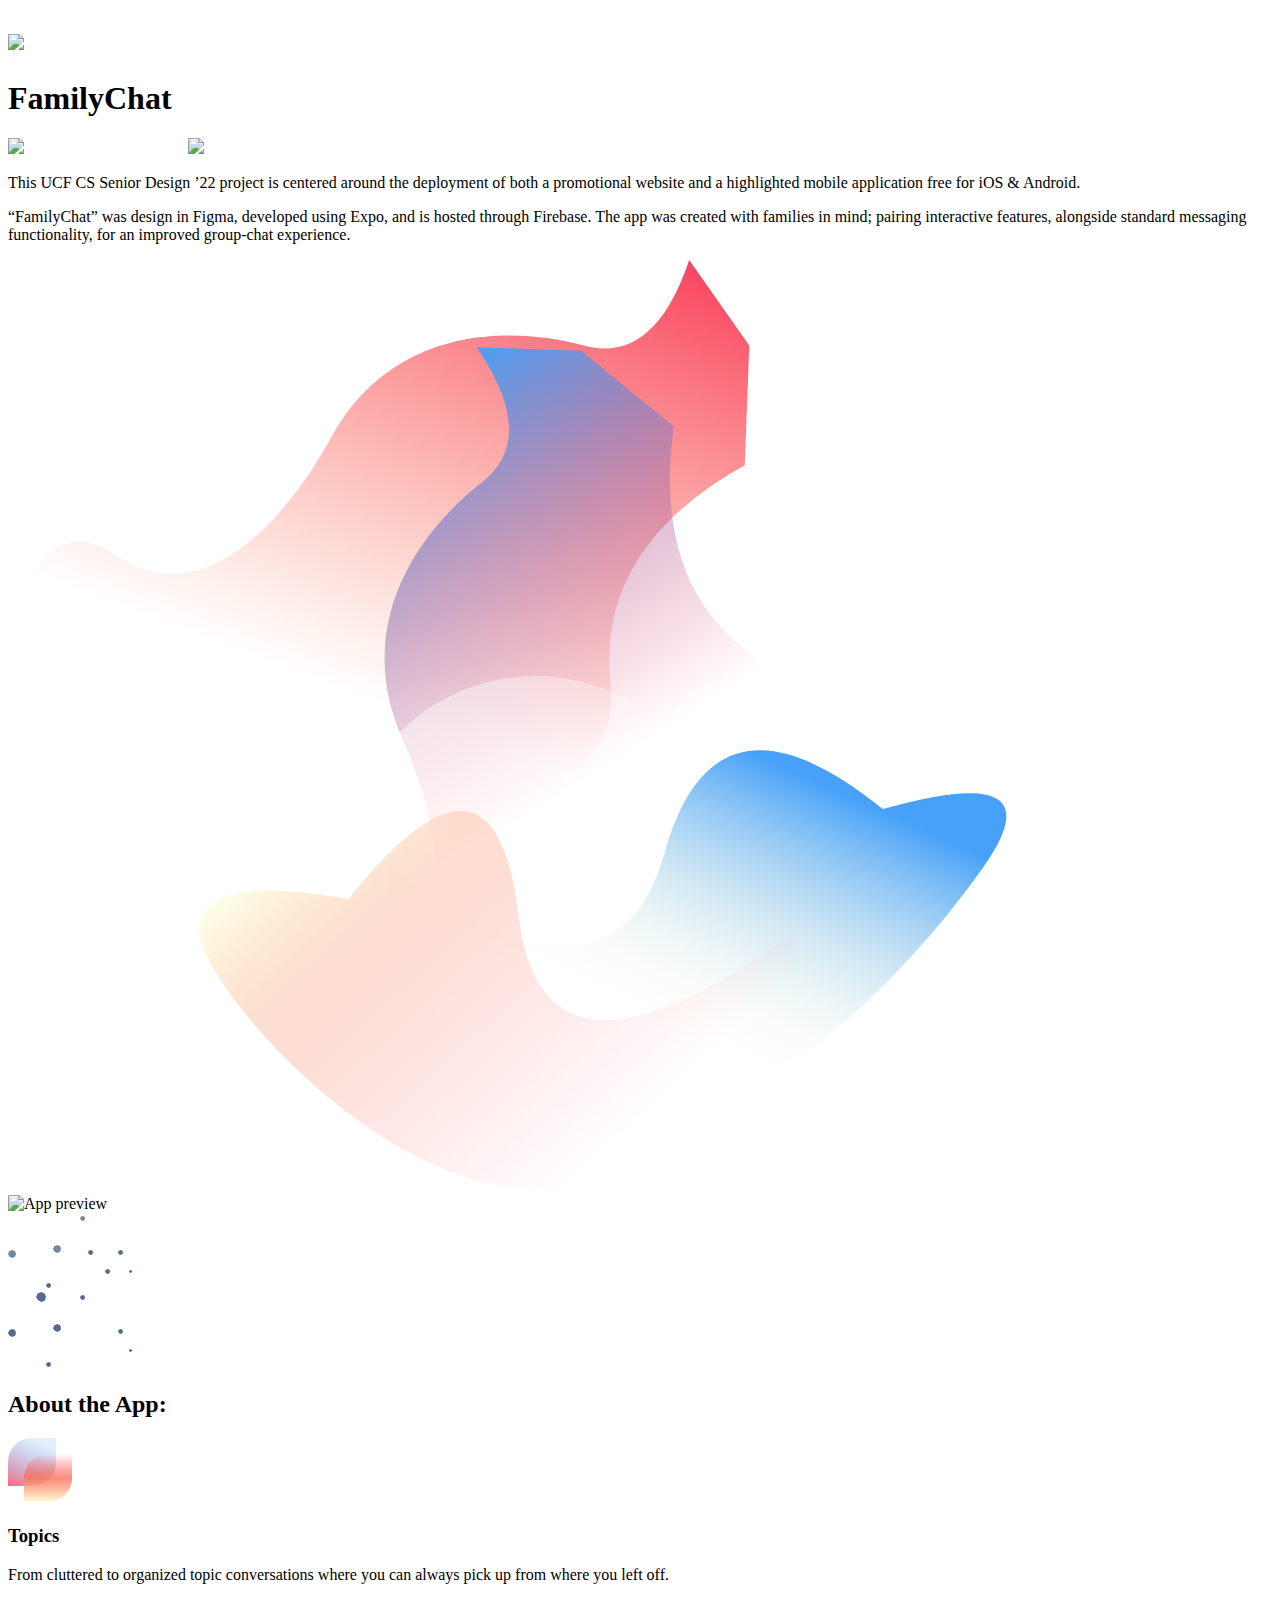
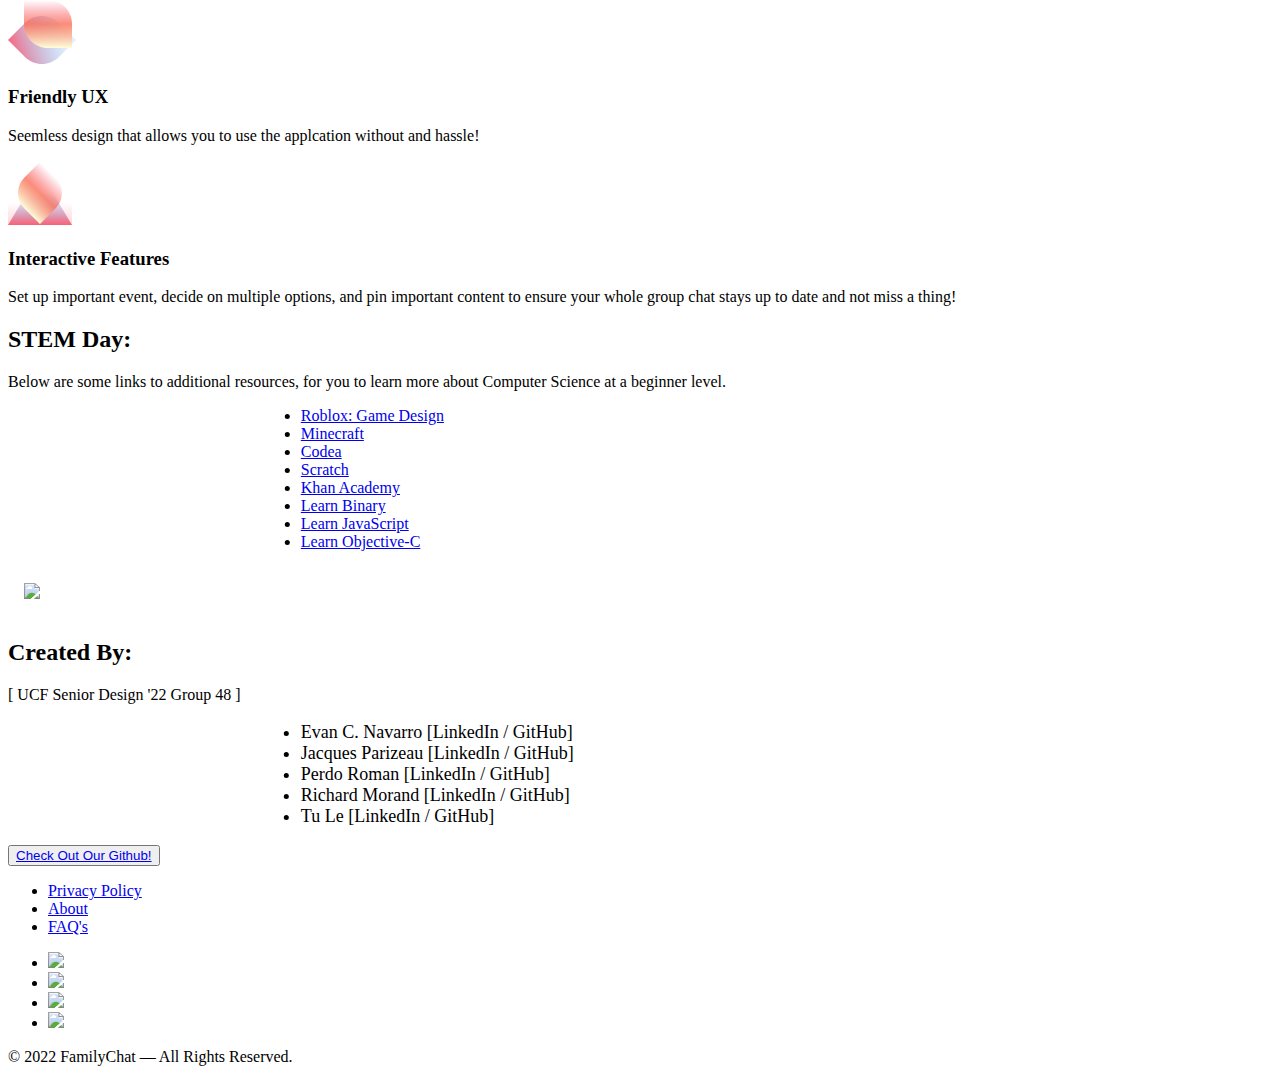
==== commit 11496041: "Update index.html" ====
--- a/index.html
+++ b/index.html
@@ -34,22 +34,32 @@
 			margin-right: 20px;
 		}
 
-		.bullets {
+		/* .bullets {
 
 			align-items: center;
-			/* margin-bottom: 0; */
+			margin-bottom: 0;
 			justify-content: center;
 
 
-		}
+		} */
 
 		ul.bullets {
-			text-align: left;
-			/* margin-left: 30px; */
-		}
-
-		names {
-			font-size: 10px;
+			
+			text-align: justify;
+			transform: translateX(20%);
+
+		}
+
+		.names {
+			font-size: 18px;
+		}
+
+		.ascii {
+			position: relative;
+			display:inline-block;
+			flex-direction: column;
+			margin: 1em
+			
 		}
 	</style>
 </head>
@@ -315,7 +325,7 @@
 							</p>
 
 
-							<ul style="text-align:left;">
+							<ul class="bullets">
 
 								<li><a
 										href="https://education.roblox.com/en-us/resources/intro-to-game-design-and-coding">Roblox:
@@ -340,7 +350,7 @@
 
 						</div>
 						<div class="canvas">
-							<img width="300" src="./images/binaryASCII.png" atl="atoi chart">
+							<img width="300" src="./images/binaryASCII.png" atl="atoi chart" class="ascii">
 						</div>
 					</div>
 			</section>
@@ -352,7 +362,7 @@
 							<h2 class="section-title mt-0">Created By:</h2>
 							<p class="section-paragraph">[ UCF Senior Design '22 Group 48 ]</p>
 
-							<div class="features-inner section-inner has-bottom-divider">
+							<!-- <div class="fsection-title mt-0"> -->
 								<ul class="bullets names">
 									<li>Evan C. Navarro
 										<a src="https://www.linkedin.com/in/EvanCNavarro/">[LinkedIn /</a>
@@ -377,7 +387,7 @@
 									</li>
 
 								</ul>
-							</div>
+							<!-- </div> -->
 
 
 							<button class="gitHubButton">
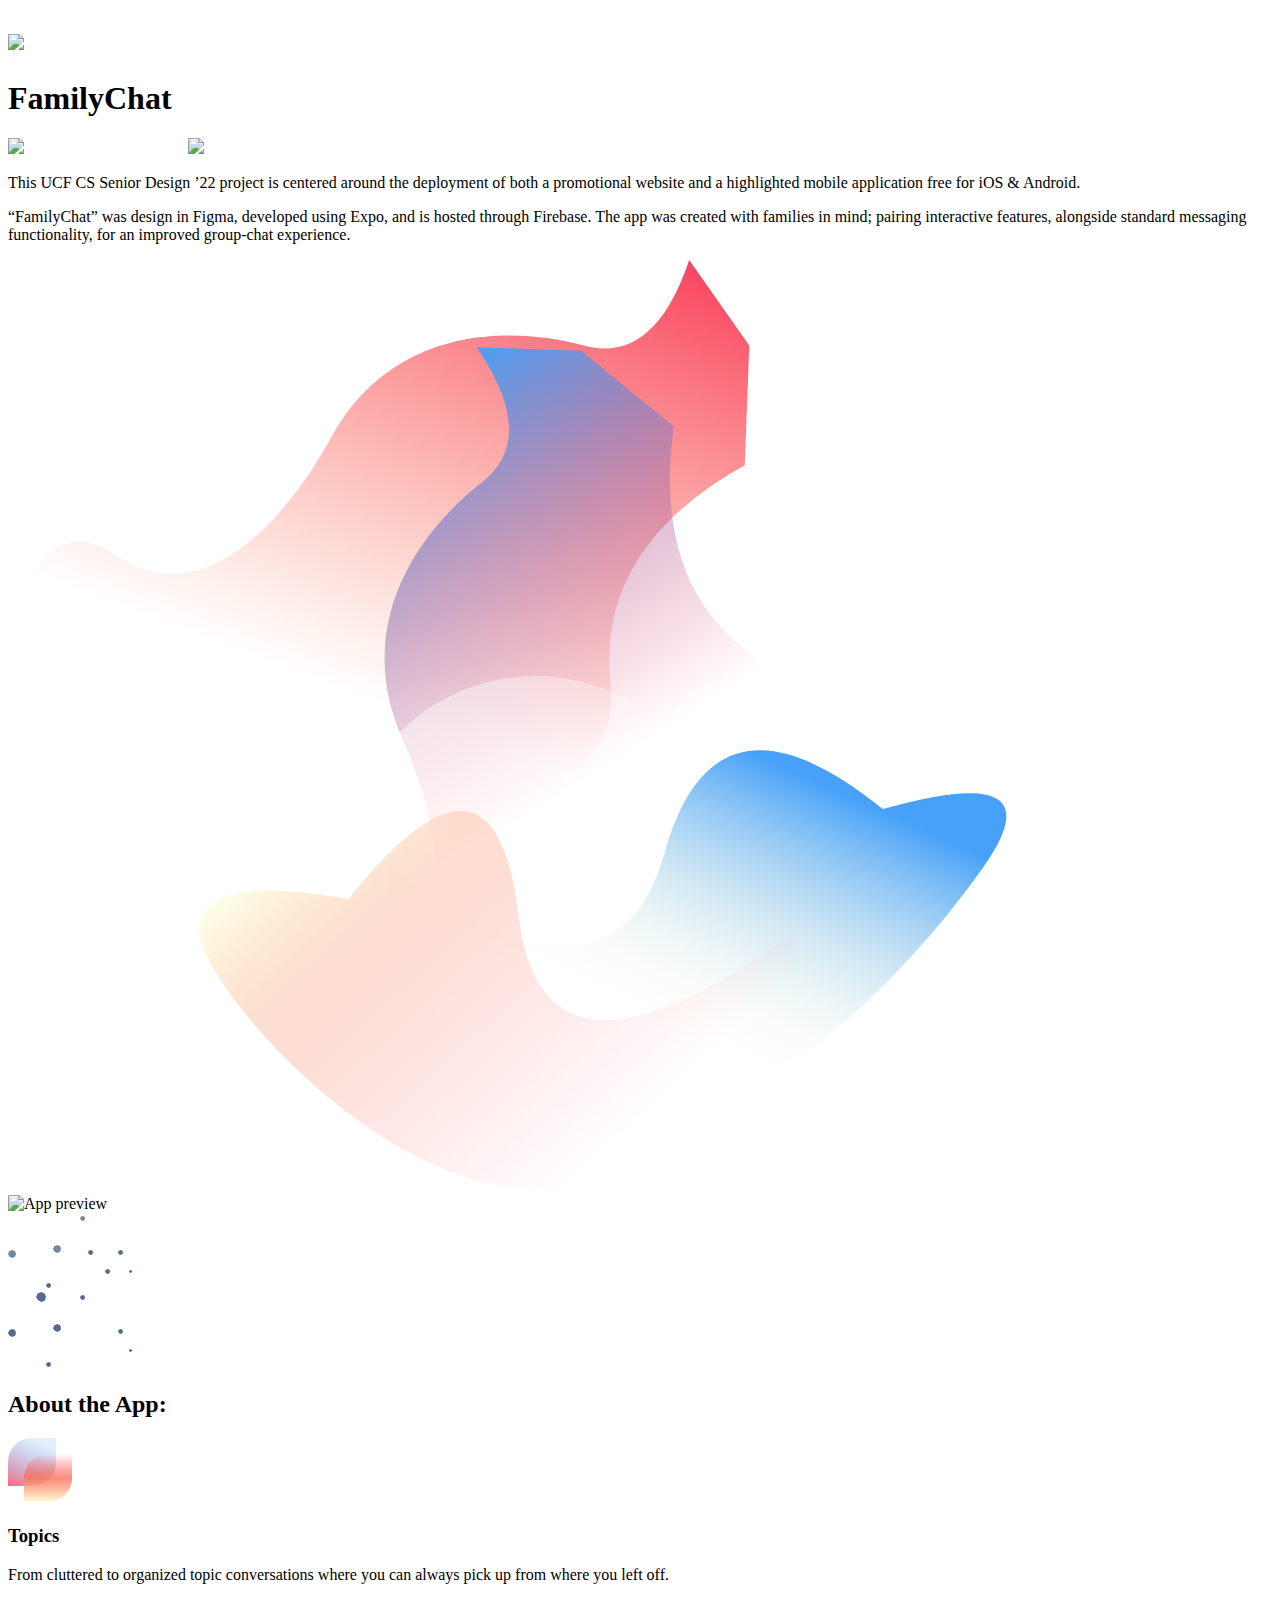
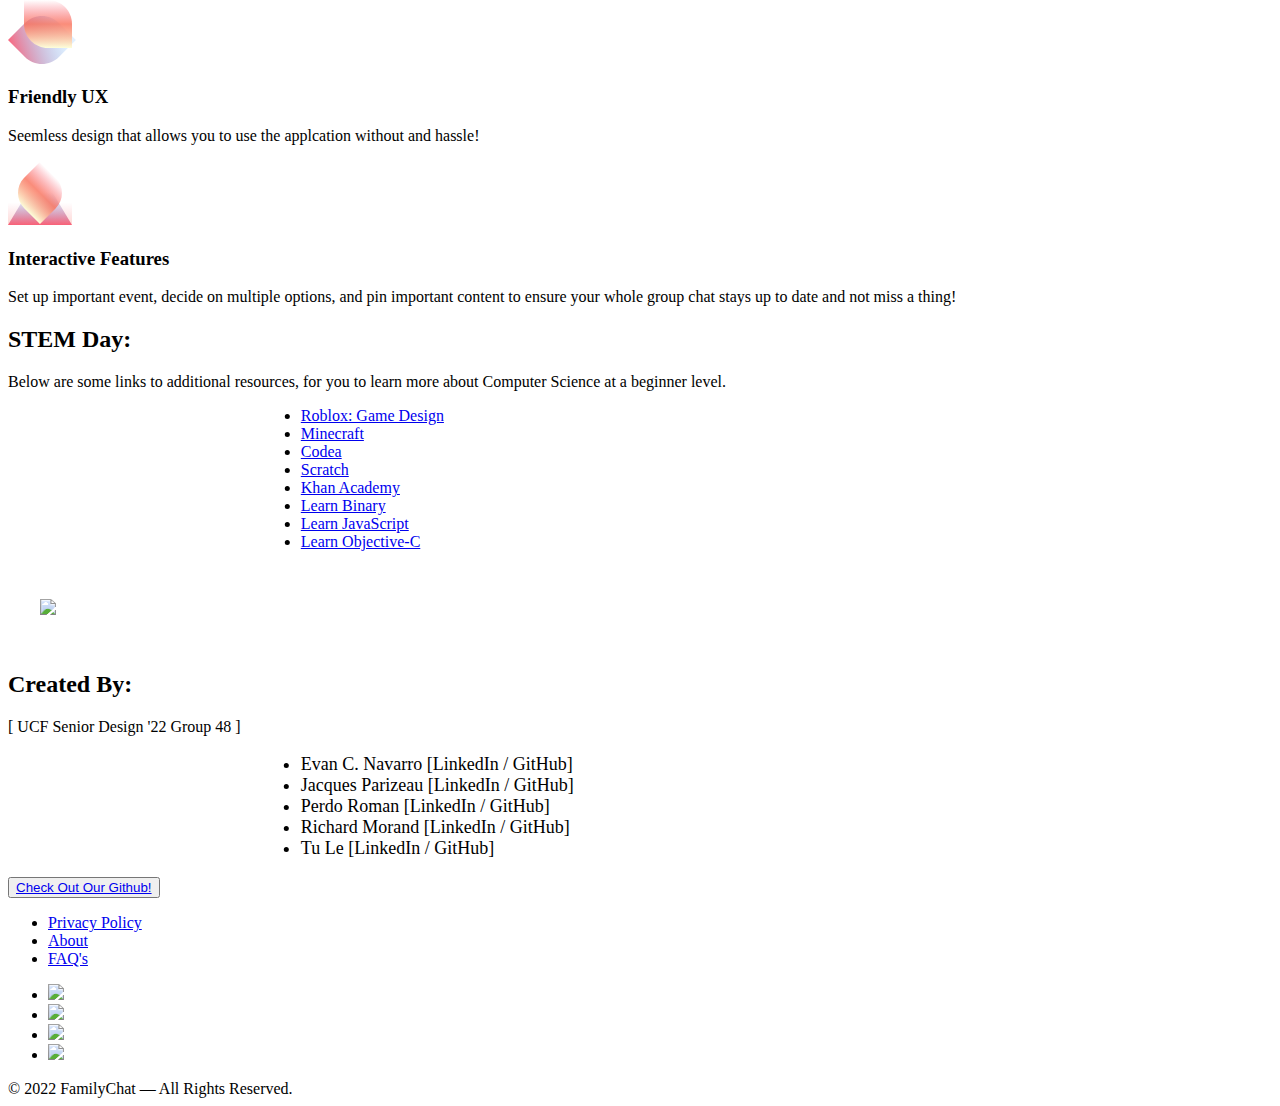
==== commit 0b3f942a: "Update index.html" ====
--- a/index.html
+++ b/index.html
@@ -58,7 +58,7 @@
 			position: relative;
 			display:inline-block;
 			flex-direction: column;
-			margin: 1em
+			margin: 2em
 			
 		}
 	</style>
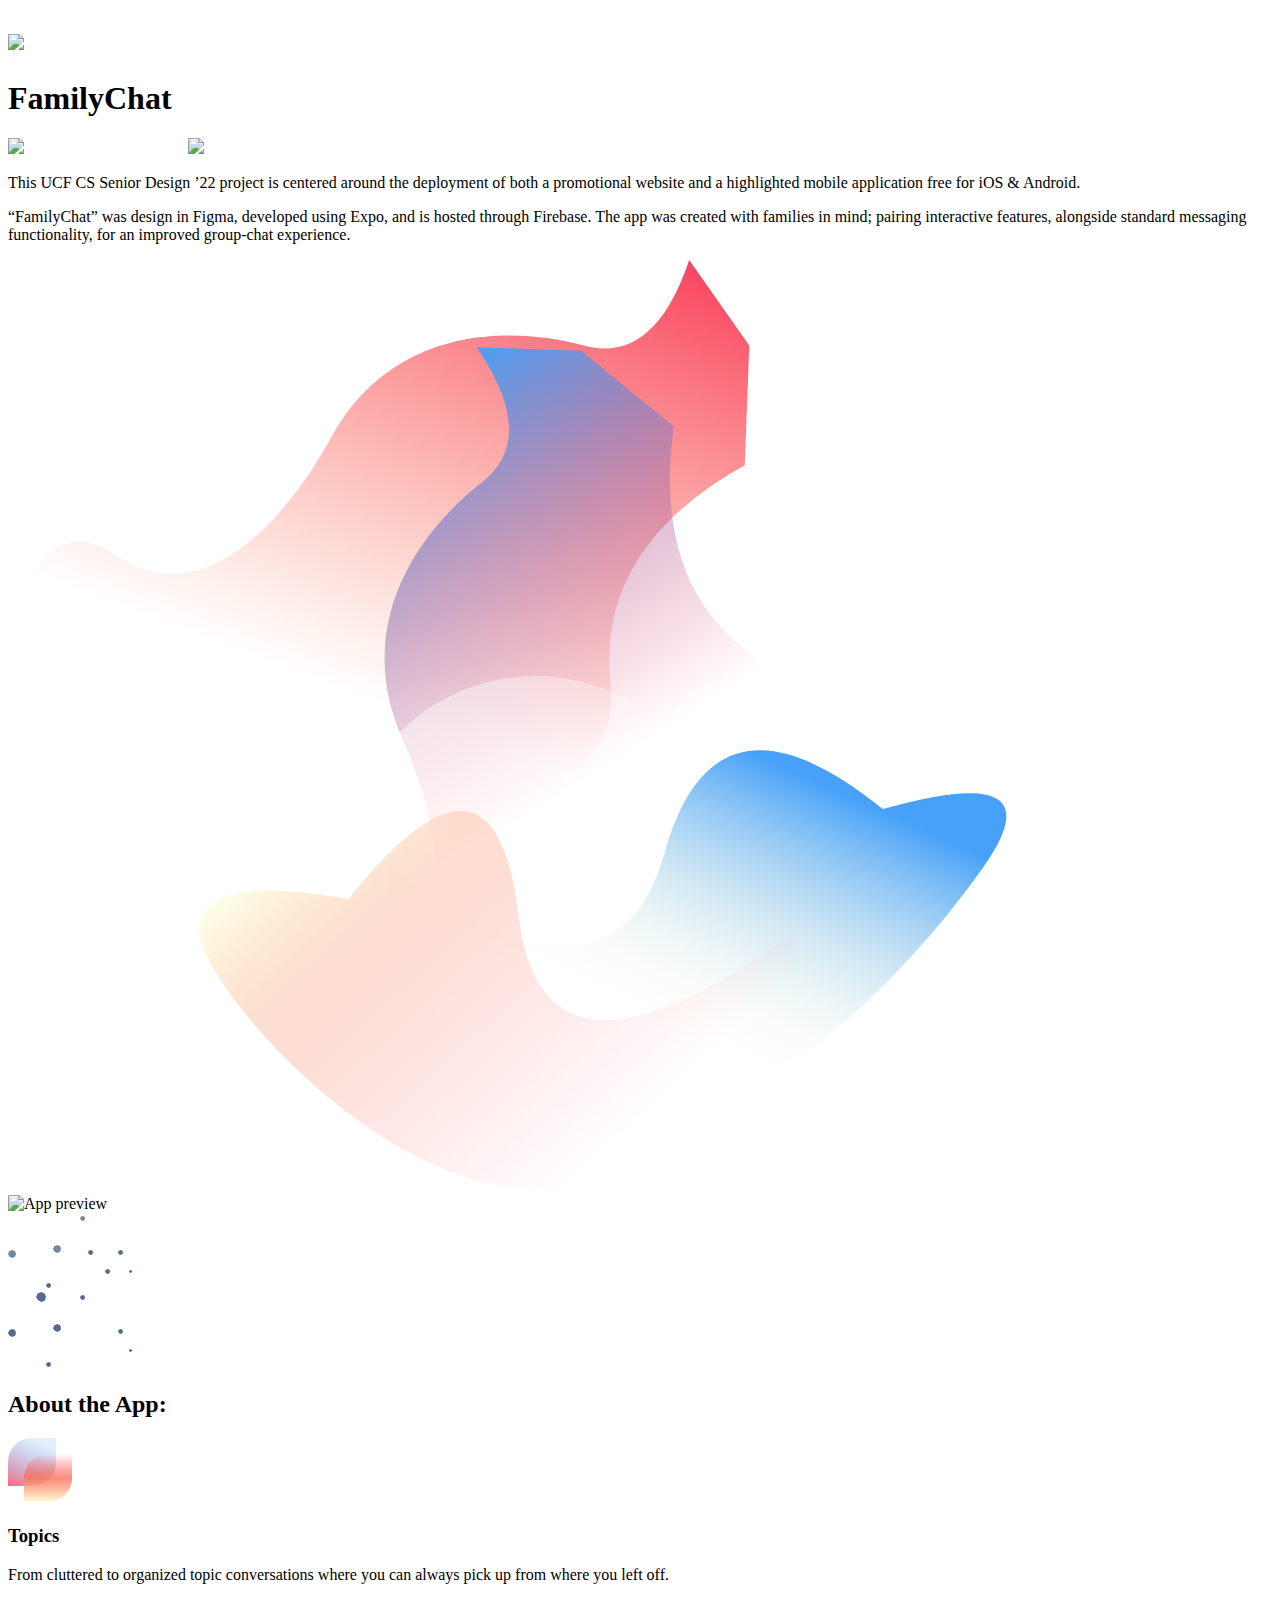
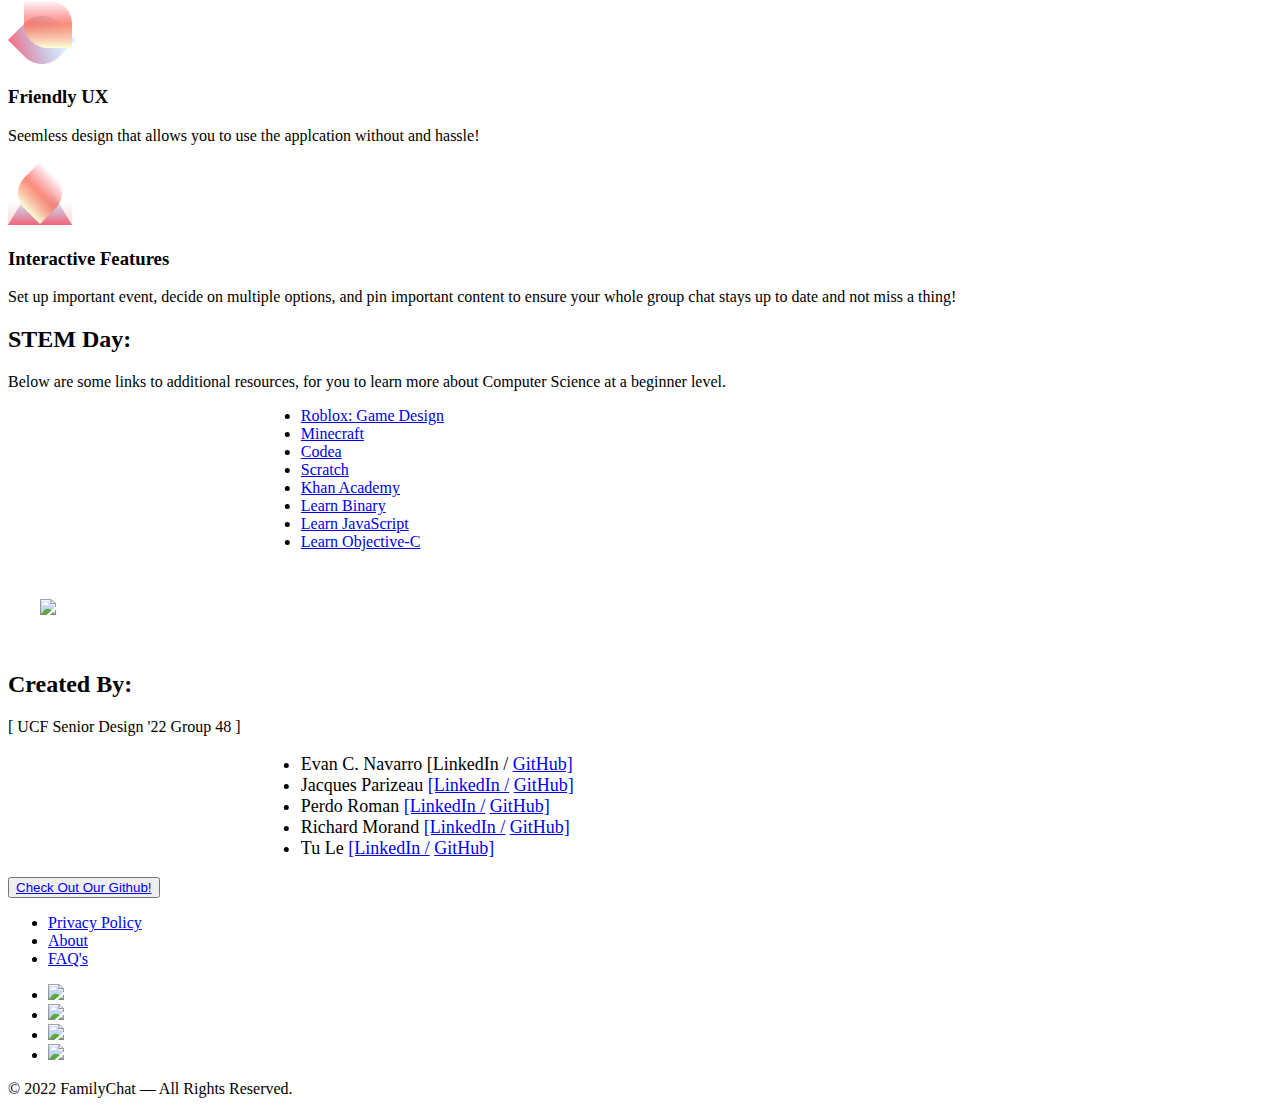
==== commit c6f481da: "Changed person pages link tags" ====
--- a/index.html
+++ b/index.html
@@ -365,25 +365,25 @@
 							<!-- <div class="fsection-title mt-0"> -->
 								<ul class="bullets names">
 									<li>Evan C. Navarro
-										<a src="https://www.linkedin.com/in/EvanCNavarro/">[LinkedIn /</a>
-										<a src="https://github.com/EvanCNavarro">GitHub]</a>
+										<a hred="https://www.linkedin.com/in/EvanCNavarro/">[LinkedIn /</a>
+										<a href="https://github.com/EvanCNavarro">GitHub]</a>
 									</li>
 									<li>Jacques Parizeau
-										<a src="https://www.linkedin.com/in/jjparizeau/">[LinkedIn /</a>
-										<a src="https://github.com/parizeaujj">GitHub]</a>
+										<a href="https://www.linkedin.com/in/jjparizeau/">[LinkedIn /</a>
+										<a href="https://github.com/parizeaujj">GitHub]</a>
 										<a></a>
 									</li>
 									<li>Perdo Roman
-										<a src="https://www.linkedin.com/in/pedro-roman-profile/">[LinkedIn /</a>
-										<a src="https://github.com/proman655">GitHub]</a>
+										<a href="https://www.linkedin.com/in/pedro-roman-profile/">[LinkedIn /</a>
+										<a href="https://github.com/proman655">GitHub]</a>
 									</li>
 									<li>Richard Morand
-										<a src="https://www.linkedin.com/in/richard-m-7a5235208/">[LinkedIn /</a>
-										<a src="https://github.com/MorandR">GitHub]</a>
+										<a href="https://www.linkedin.com/in/richard-m-7a5235208/">[LinkedIn /</a>
+										<a href="https://github.com/MorandR">GitHub]</a>
 									</li>
 									<li>Tu Le
-										<a src="https://www.linkedin.com/in/connect-tu-le/">[LinkedIn /</a>
-										<a src="https://github.com/tule1102">GitHub]</a>
+										<a href="https://www.linkedin.com/in/connect-tu-le/">[LinkedIn /</a>
+										<a href="https://github.com/tule1102">GitHub]</a>
 									</li>
 
 								</ul>
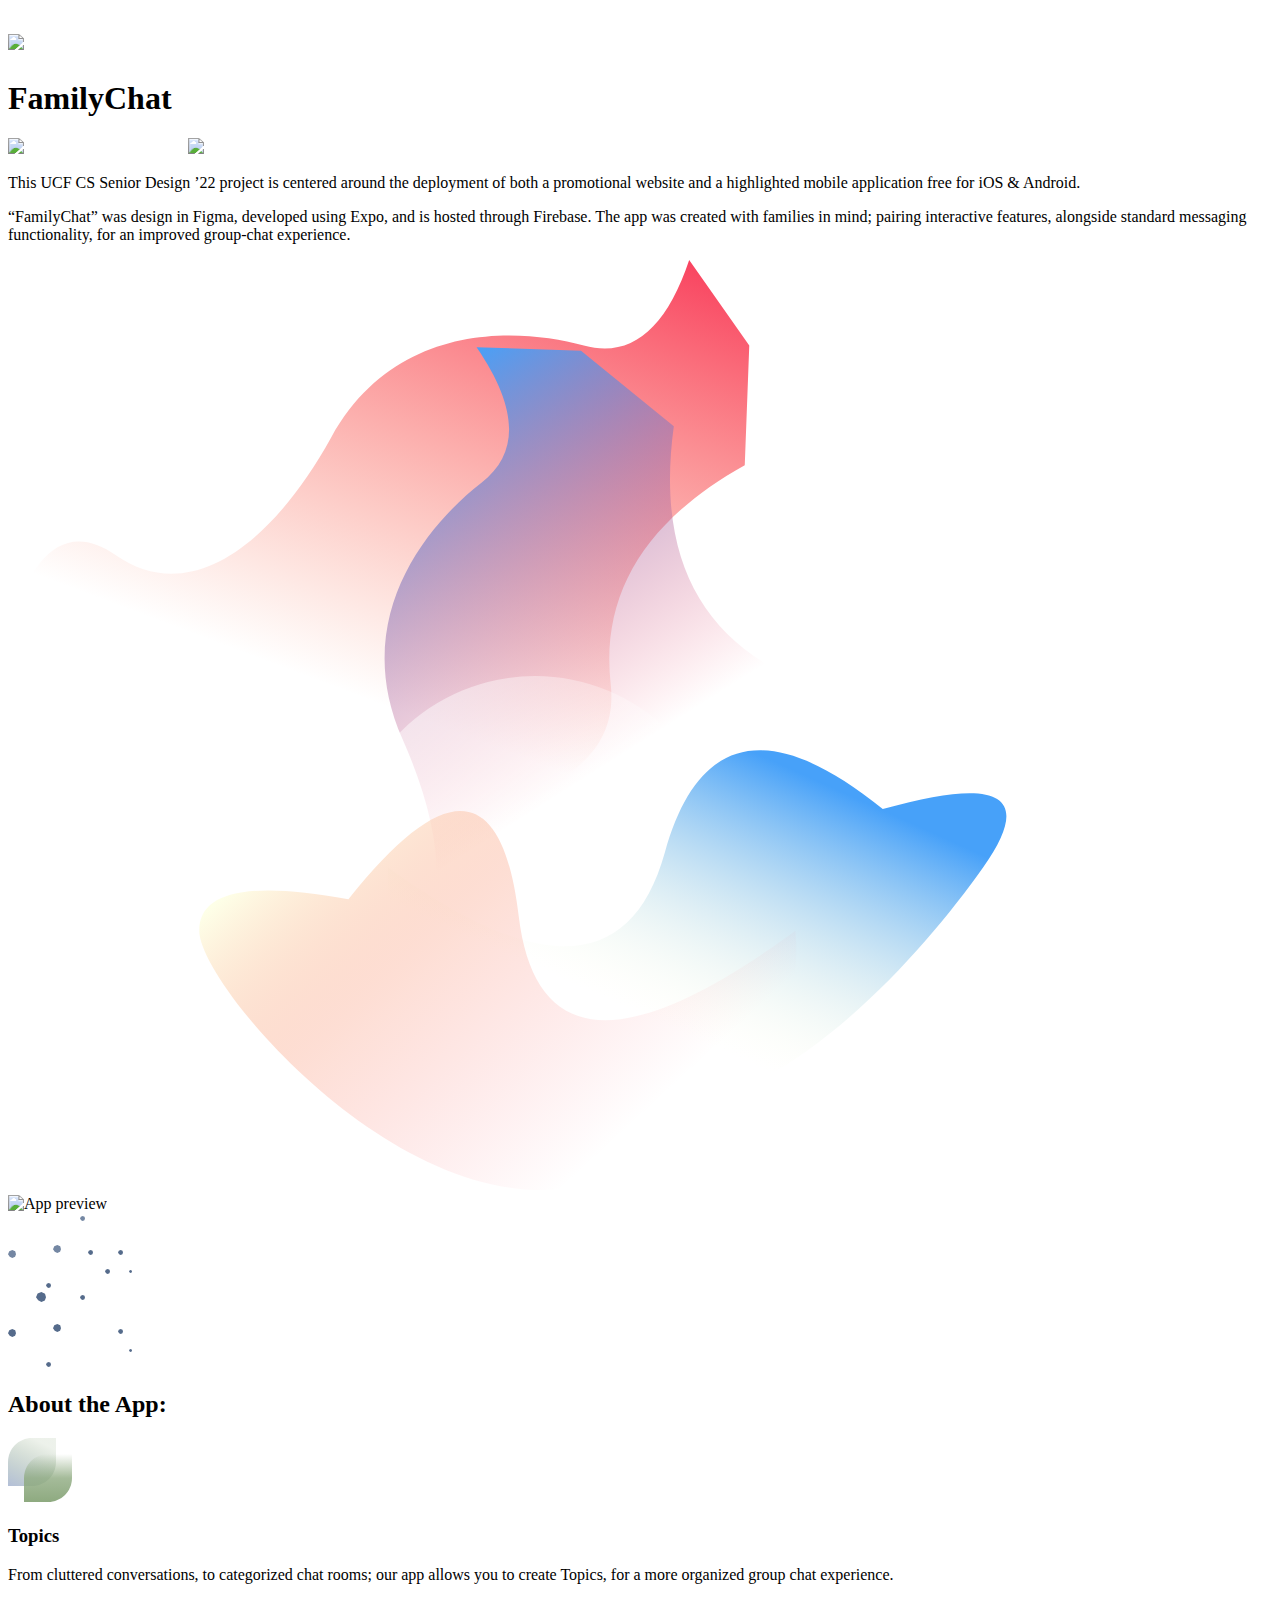
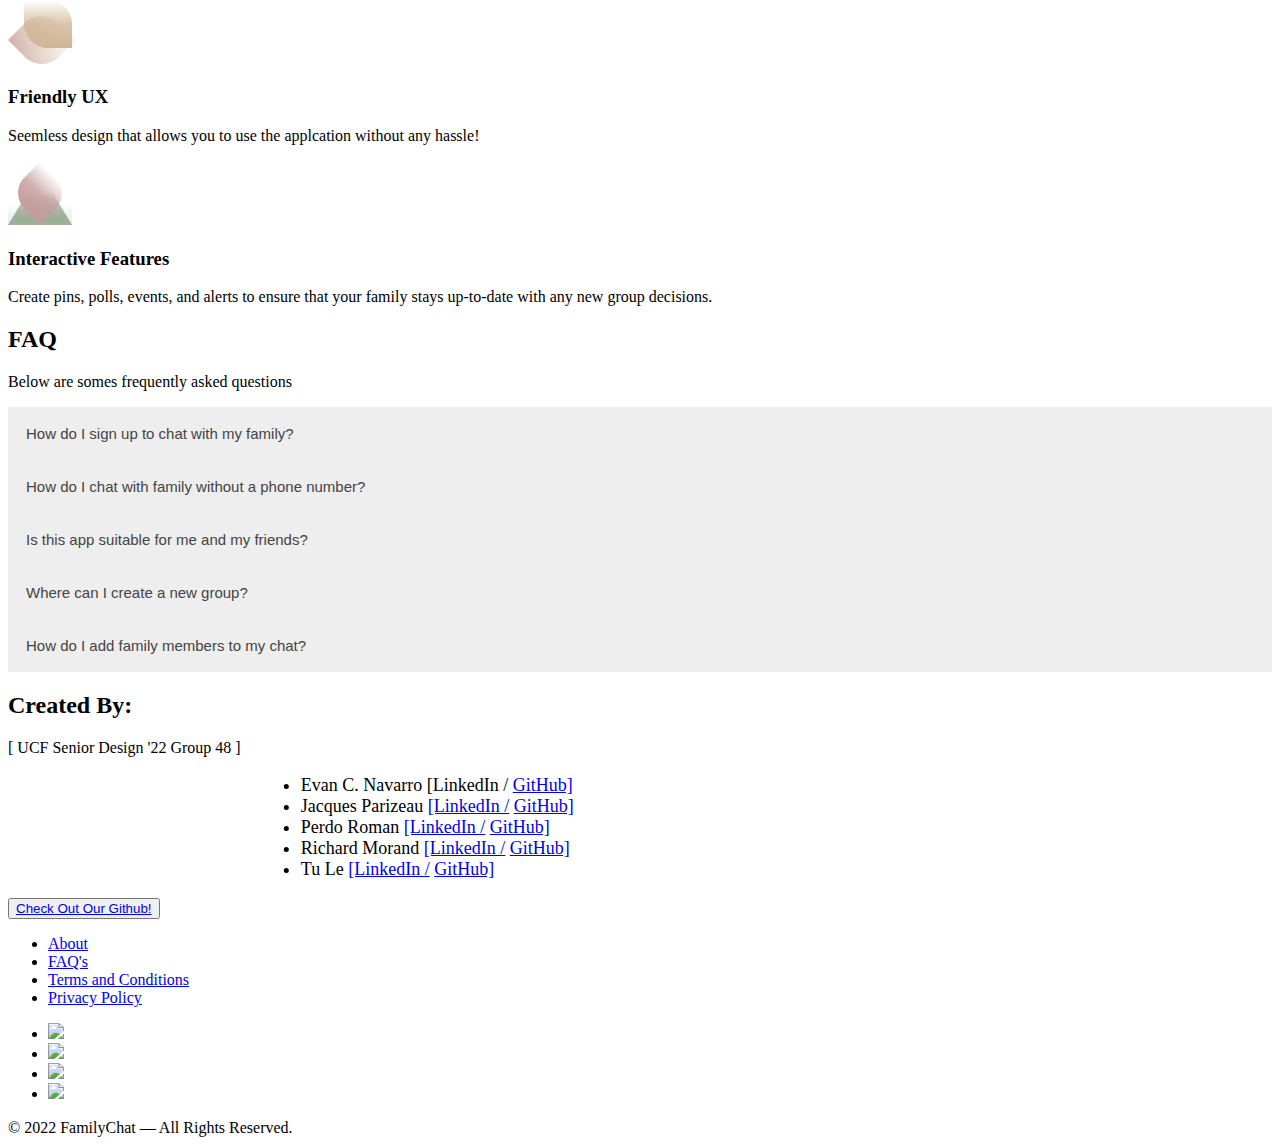
==== commit 6f46b73f: "Final Web Version" ====
--- a/index.html
+++ b/index.html
@@ -34,17 +34,8 @@
 			margin-right: 20px;
 		}
 
-		/* .bullets {
-
-			align-items: center;
-			margin-bottom: 0;
-			justify-content: center;
-
-
-		} */
-
 		ul.bullets {
-			
+
 			text-align: justify;
 			transform: translateX(20%);
 
@@ -52,14 +43,35 @@
 
 		.names {
 			font-size: 18px;
-		}
-
-		.ascii {
-			position: relative;
-			display:inline-block;
-			flex-direction: column;
-			margin: 2em
-			
+	
+		}
+
+		.accordion {
+			background-color: #eee;
+			color: #444;
+			cursor: pointer;
+			padding: 18px;
+			width: 100%;
+			border: none;
+			text-align: left;
+			outline: none;
+			font-size: 15px;
+			transition: 0.4s;
+		}
+
+		.active,
+		.accordion:hover {
+			background-color: #ccc;
+		}
+
+		.panel {
+			padding: 0 18px;
+			font-size:  13px;
+			text-align: justify;
+			background-color: white;
+			max-height: 0;
+			overflow: hidden;
+			transition: max-height 0.2s ease-out;
 		}
 	</style>
 </head>
@@ -216,13 +228,13 @@
 										<svg width="64" height="64" xmlns="http://www.w3.org/2000/svg">
 											<defs>
 												<linearGradient x1="0%" y1="100%" x2="50%" y2="0%" id="feature-1-a">
-													<stop stop-color="#F9425F" stop-opacity=".8" offset="0%" />
-													<stop stop-color="#47A1F9" stop-opacity=".16" offset="100%" />
+													<stop stop-color="#A0AFCE" stop-opacity=".8" offset="0%" />
+													<stop stop-color="#8EAA80" stop-opacity=".16" offset="100%" />
 												</linearGradient>
 												<linearGradient x1="50%" y1="100%" x2="50%" y2="0%" id="feature-1-b">
-													<stop stop-color="#FDFFDA" offset="0%" />
-													<stop stop-color="#F97059" stop-opacity=".798" offset="49.935%" />
-													<stop stop-color="#F9425F" stop-opacity="0" offset="100%" />
+													<stop stop-color="#8EAA80" offset="0%" />
+													<stop stop-color="#8EAA80" stop-opacity=".798" offset="49.935%" />
+													<stop stop-color="#8EAA80" stop-opacity="0" offset="100%" />
 												</linearGradient>
 											</defs>
 											<g fill="none" fill-rule="evenodd">
@@ -236,9 +248,9 @@
 										</svg>
 									</div>
 									<h3 class="feature-title mt-24">Topics</h3>
-									<p class="text-sm mb-0">From cluttered to organized topic conversations where
-										you
-										can always pick up from where you left off.</p>
+									<p class="text-sm mb-0">From cluttered conversations, to categorized chat rooms; 
+										our app allows you to create Topics, 
+										for a more organized group chat experience. </p>
 								</div>
 							</div>
 							<div class="feature is-revealing">
@@ -247,13 +259,13 @@
 										<svg width="68" height="64" xmlns="http://www.w3.org/2000/svg">
 											<defs>
 												<linearGradient x1="0%" y1="100%" x2="50%" y2="0%" id="feature-2-a">
-													<stop stop-color="#F9425F" stop-opacity=".8" offset="0%" />
-													<stop stop-color="#47A1F9" stop-opacity=".16" offset="100%" />
+													<stop stop-color="#C49D9A" stop-opacity=".8" offset="0%" />
+													<stop stop-color="#D0B696" stop-opacity=".16" offset="100%" />
 												</linearGradient>
 												<linearGradient x1="50%" y1="100%" x2="50%" y2="0%" id="feature-2-b">
-													<stop stop-color="#FDFFDA" offset="0%" />
-													<stop stop-color="#F97059" stop-opacity=".798" offset="49.935%" />
-													<stop stop-color="#F9425F" stop-opacity="0" offset="100%" />
+													<stop stop-color="#D0B696" offset="0%" />
+													<stop stop-color="#D0B696" stop-opacity=".798" offset="49.935%" />
+													<stop stop-color="#D0B696" stop-opacity="0" offset="100%" />
 												</linearGradient>
 											</defs>
 											<g fill="none" fill-rule="evenodd">
@@ -268,7 +280,7 @@
 									</div>
 									<h3 class="feature-title mt-24">Friendly UX</h3>
 									<p class="text-sm mb-0"> Seemless design that allows you to use the applcation
-										without and hassle!</p>
+										without any hassle!</p>
 								</div>
 							</div>
 							<div class="feature is-revealing">
@@ -278,18 +290,18 @@
 											<defs>
 												<linearGradient x1="50%" y1="100%" x2="50%" y2="43.901%"
 													id="feature-3-a">
-													<stop stop-color="#F97059" stop-opacity=".798" offset="0%" />
-													<stop stop-color="#F9425F" stop-opacity="0" offset="100%" />
+													<stop stop-color="#A0AFCE" stop-opacity=".798" offset="0%" />
+													<stop stop-color="#8EAA80" stop-opacity="0" offset="100%" />
 												</linearGradient>
 												<linearGradient x1="58.893%" y1="100%" x2="58.893%" y2="18.531%"
 													id="feature-3-b">
-													<stop stop-color="#F9425F" stop-opacity=".8" offset="0%" />
-													<stop stop-color="#47A1F9" stop-opacity="0" offset="100%" />
+													<stop stop-color="#8EAA80" stop-opacity=".8" offset="0%" />
+													<stop stop-color="##A0AFCE" stop-opacity="0" offset="100%" />
 												</linearGradient>
 												<linearGradient x1="50%" y1="100%" x2="50%" y2="0%" id="feature-3-c">
-													<stop stop-color="#FDFFDA" offset="0%" />
-													<stop stop-color="#F97059" stop-opacity=".798" offset="49.935%" />
-													<stop stop-color="#F9425F" stop-opacity="0" offset="100%" />
+													<stop stop-color="#C49D9A" offset="0%" />
+													<stop stop-color="#C49D9A" stop-opacity=".798" offset="49.935%" />
+													<stop stop-color="#C49D9A" stop-opacity="0" offset="100%" />
 												</linearGradient>
 											</defs>
 											<g fill="none" fill-rule="evenodd">
@@ -302,11 +314,9 @@
 										</svg>
 									</div>
 									<h3 class="feature-title mt-24">Interactive Features</h3>
-									<p class="text-sm mb-0"> Set up important event, decide on multiple options, and
-										pin
-										important content to ensure your whole group chat stays up to date and not
-										miss
-										a thing! </p>
+									<p class="text-sm mb-0"> Create pins, polls, events, 
+										and alerts to ensure that your family stays
+										 up-to-date with any new group decisions.</p>
 								</div>
 							</div>
 
@@ -319,40 +329,33 @@
 				<div class="container-sm">
 					<div class="media-inner section-inner">
 						<div class="media-header text-center">
-							<h2 class="section-title mt-0">STEM Day:</h2>
-							<p class="section-paragraph mb-0">Below are some links to additional resources, for you to
-								learn more about Computer Science at a beginner level.
+							<h2 class="section-title mt-0" id="FAQ">FAQ</h2>
+							<p class="section-paragraph mb-0">Below are somes frequently asked questions
 							</p>
 
-
-							<ul class="bullets">
-
-								<li><a
-										href="https://education.roblox.com/en-us/resources/intro-to-game-design-and-coding">Roblox:
-										Game Design </a></li>
-								<li><a href="https://code.org/minecraft">Minecraft</a></li>
-								<li><a href="https://codea.io">Codea</a></li>
-								<li><a href="https://scratch.mit.edu">Scratch</a></li>
-								<li><a href="https://www.khanacademy.org/computing/computer-programming">Khan
-										Academy</a></li>
-								<li><a href="https://thekidshouldseethis.com/post/how-exactly-does-binary-code-work">Learn
-										Binary</a></li>
-								<li><a href="https://www.tutorialspoint.com/javascript/javascript_tutorial.pdf">
-										Learn
-										JavaScript</a></li>
-								<li><a href="https://www.tutorialspoint.com/objective_c/objective_c_tutorial.pdf">
-										Learn
-										Objective-C</a></li>
-
-							</ul>
-
-
-
+							<button class="accordion text-sm mb-0">How do I sign up to chat with my family?</button>
+							<div class="panel">
+								<p>Click on this Download to instantly get connected to the app and chat with your close ones</p>
+							</div>
+
+							<button class="accordion text-sm mb-0">How do I chat with family without a phone number?</button>
+							<div class="panel">
+								<p>Unfortunately, you will need to register a working cellular device to use the application</p>
+							</div>
+
+							<button class="accordion text-sm mb-0">Is this app suitable for me and my friends?</button>
+							<div class="panel">
+								<p>This application is meant for families and groups of all types to stay connected and bond with funny messages and interactions</p>
+							</div>
+							<button class="accordion text-sm mb-0">Where can I create a new group?</button>
+							<div class="panel">
+								<p>Check out How to Use to get the most out of this app and to “Create New Group”</p>
+							</div>
+							<button class="accordion text-sm mb-0">How do I add family members to my chat?</button>
+							<div class="panel">
+								<p>You can insert your family's phone number </p>
+							</div>
 						</div>
-						<div class="canvas">
-							<img width="300" src="./images/binaryASCII.png" atl="atoi chart" class="ascii">
-						</div>
-					</div>
 			</section>
 
 			<section class="newsletter section">
@@ -363,30 +366,30 @@
 							<p class="section-paragraph">[ UCF Senior Design '22 Group 48 ]</p>
 
 							<!-- <div class="fsection-title mt-0"> -->
-								<ul class="bullets names">
-									<li>Evan C. Navarro
-										<a hred="https://www.linkedin.com/in/EvanCNavarro/">[LinkedIn /</a>
-										<a href="https://github.com/EvanCNavarro">GitHub]</a>
-									</li>
-									<li>Jacques Parizeau
-										<a href="https://www.linkedin.com/in/jjparizeau/">[LinkedIn /</a>
-										<a href="https://github.com/parizeaujj">GitHub]</a>
-										<a></a>
-									</li>
-									<li>Perdo Roman
-										<a href="https://www.linkedin.com/in/pedro-roman-profile/">[LinkedIn /</a>
-										<a href="https://github.com/proman655">GitHub]</a>
-									</li>
-									<li>Richard Morand
-										<a href="https://www.linkedin.com/in/richard-m-7a5235208/">[LinkedIn /</a>
-										<a href="https://github.com/MorandR">GitHub]</a>
-									</li>
-									<li>Tu Le
-										<a href="https://www.linkedin.com/in/connect-tu-le/">[LinkedIn /</a>
-										<a href="https://github.com/tule1102">GitHub]</a>
-									</li>
-
-								</ul>
+							<ul class="bullets names">
+								<li>Evan C. Navarro
+									<a hred="https://www.linkedin.com/in/EvanCNavarro/">[LinkedIn /</a>
+									<a href="https://github.com/EvanCNavarro">GitHub]</a>
+								</li>
+								<li>Jacques Parizeau
+									<a href="https://www.linkedin.com/in/jjparizeau/">[LinkedIn /</a>
+									<a href="https://github.com/parizeaujj">GitHub]</a>
+									<a></a>
+								</li>
+								<li>Perdo Roman
+									<a href="https://www.linkedin.com/in/pedro-roman-profile/">[LinkedIn /</a>
+									<a href="https://github.com/proman655">GitHub]</a>
+								</li>
+								<li>Richard Morand
+									<a href="https://www.linkedin.com/in/richard-m-7a5235208/">[LinkedIn /</a>
+									<a href="https://github.com/MorandR">GitHub]</a>
+								</li>
+								<li>Tu Le
+									<a href="https://www.linkedin.com/in/connect-tu-le/">[LinkedIn /</a>
+									<a href="https://github.com/tule1102">GitHub]</a>
+								</li>
+
+							</ul>
 							<!-- </div> -->
 
 
@@ -405,14 +408,20 @@
 
 					<ul class="footer-links list-reset">
 						<li>
-							<a href="#">Privacy Policy</a>
-						</li>
-						<li>
 							<a href="#">About</a>
 						</li>
-						<li>
-							<a href="#">FAQ's</a>
-						</li>
+						
+						<li>
+							<a href="#FAQ">FAQ's</a>
+						</li>
+						<li>
+							<a href="./terms.html">Terms and Conditions</a>
+						</li>
+						<li>
+							<a href="./privacy.html">Privacy Policy</a>
+						</li>
+						
+						
 					</ul>
 					<ul class="footer-social-links list-reset">
 						<li>
@@ -443,6 +452,26 @@
 	</div>
 
 	<script src="./js/main.min.js"></script>
+
+	<script>
+		var acc = document.getElementsByClassName("accordion");
+		var i;
+
+		for (i = 0; i < acc.length; i++) {
+			acc[i].addEventListener("click", function () {
+				this.classList.toggle("active");
+				var panel = this.nextElementSibling;
+				if (panel.style.maxHeight) {
+					panel.style.maxHeight = null;
+				} else {
+					panel.style.maxHeight = panel.scrollHeight + "px";
+				}
+			});
+		}
+	</script>
+
+
+
 </body>
 
 </html>